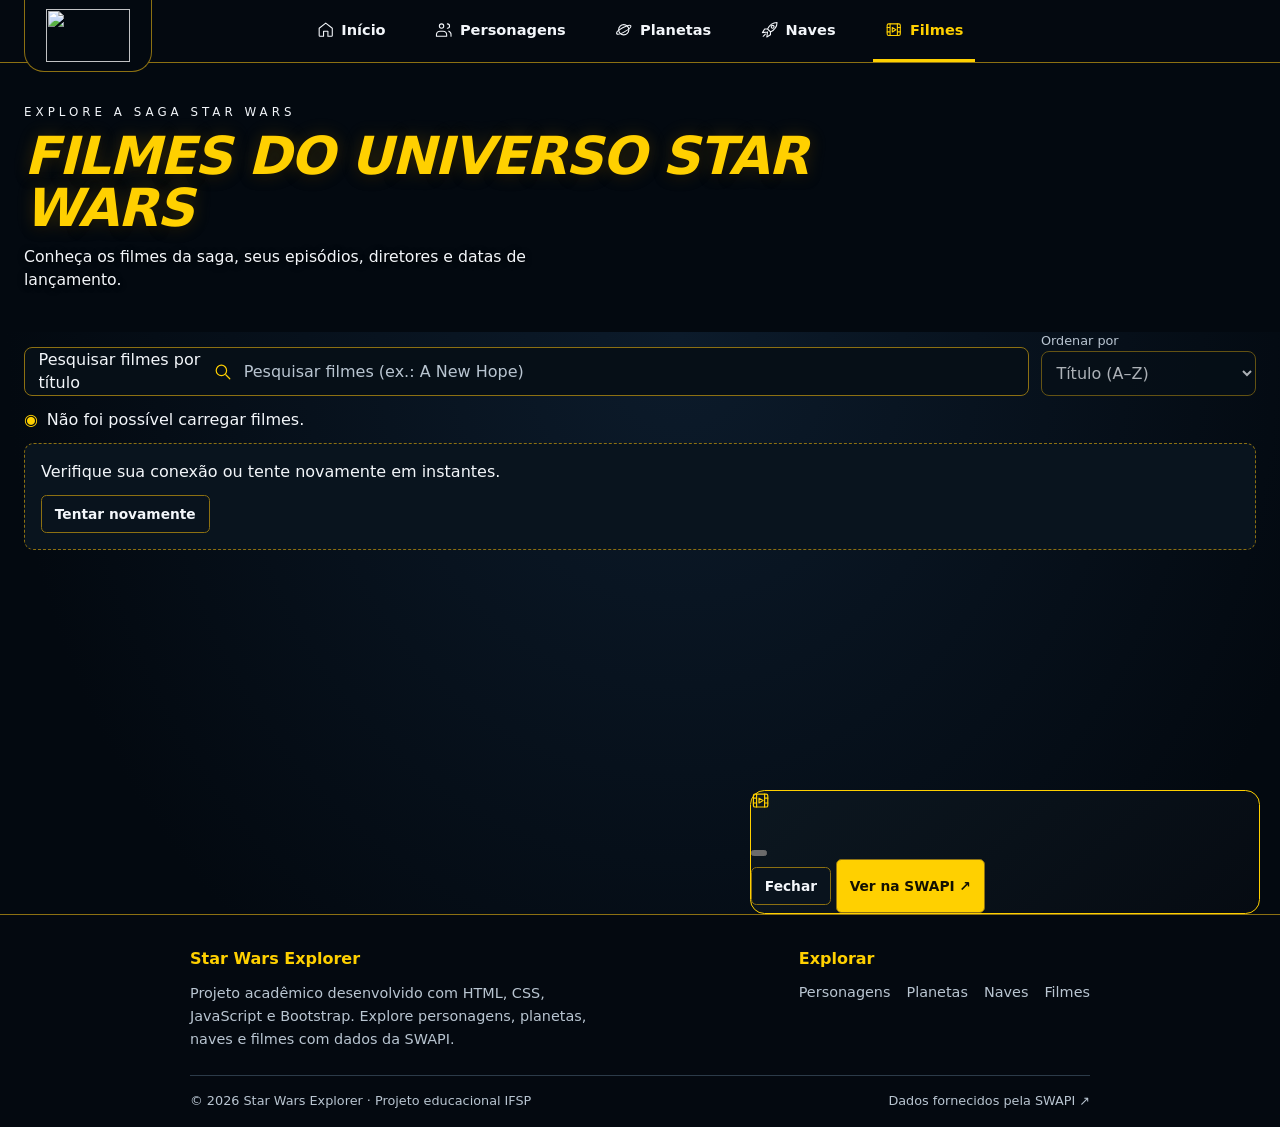
==== pages/filmes.html @ 81b65710 "adiciona suporte a personagens e filmes" ====
<!DOCTYPE html>
<html lang="pt-BR">

<head>
    <meta charset="UTF-8">
    <meta name="viewport" content="width=device-width, initial-scale=1">

    <meta
        name="description"
        content="Conheça os filmes de Star Wars, seus episódios, diretores e datas de lançamento."
    >

    <title>Filmes do universo Star Wars | Star Wars Explorer</title>

    <!-- Estilos da página -->
    <link rel="stylesheet" href="../css/bootstrap.min.css">
    <link rel="stylesheet" href="../css/global.css">
    <link rel="stylesheet" href="../css/recursos.css">

    <!-- Scripts -->
    <script defer src="../js/bootstrap.bundle.min.js"></script>
    <script type="module" src="../js/main.js"></script>
</head>

<body class="catalog-page" data-recurso="films">

    <!-- Link de acessibilidade -->
    <a class="catalog-skip" href="#conteudo">
        Pular para o conteúdo
    </a>

    <!-- Cabeçalho e navegação -->
    <header class="catalog-header">
        <div class="catalog-wrap">

            <a
                class="catalog-brand"
                href="../index.html"
                aria-label="Star Wars Explorer — Início"
            >
                <img
                    src="../assets/imagens/marca.webp"
                    width="84"
                    height="53"
                    alt=""
                >
            </a>

            <nav aria-label="Menu principal">

                <!-- Início -->
                <a href="../index.html">
                    <svg
                        viewBox="0 0 24 24"
                        fill="none"
                        stroke="currentColor"
                        stroke-width="1.5"
                        stroke-linecap="round"
                        stroke-linejoin="round"
                        aria-hidden="true"
                    >
                        <path d="m3 10 9-7 9 7v10a1 1 0 0 1-1 1h-5v-7H9v7H4a1 1 0 0 1-1-1z"/>
                    </svg>
                    <span>Início</span>
                </a>

                <!-- Personagens -->
                <a href="personagens.html">
                    <svg
                        viewBox="0 0 24 24"
                        fill="none"
                        stroke="currentColor"
                        stroke-width="1.5"
                        stroke-linecap="round"
                        stroke-linejoin="round"
                        aria-hidden="true"
                    >
                        <circle cx="9" cy="7" r="3"/>
                        <path d="M2 21v-2a5 5 0 0 1 5-5h4a5 5 0 0 1 5 5v2zM17 4a3 3 0 0 1 0 6m2 4a5 5 0 0 1 3 5v2"/>
                    </svg>
                    <span>Personagens</span>
                </a>

                <!-- Planetas -->
                <a href="planetas.html">
                    <svg
                        viewBox="0 0 24 24"
                        fill="none"
                        stroke="currentColor"
                        stroke-width="1.5"
                        stroke-linecap="round"
                        stroke-linejoin="round"
                        aria-hidden="true"
                    >
                        <circle cx="12" cy="12" r="7"/>
                        <ellipse
                            cx="12"
                            cy="12"
                            rx="11"
                            ry="3"
                            transform="rotate(-29 12 12)"
                        />
                    </svg>
                    <span>Planetas</span>
                </a>

                <!-- Naves -->
                <a href="naves.html">
                    <svg
                        viewBox="0 0 24 24"
                        fill="none"
                        stroke="currentColor"
                        stroke-width="1.5"
                        stroke-linecap="round"
                        stroke-linejoin="round"
                        aria-hidden="true"
                    >
                        <path d="m13 15-4-4c3-6 7-9 13-9 0 6-3 10-9 13Zm-4-4H5l-3 5 7-1m4 0v4l-5 3 1-7m-3 3-3 3"/>
                        <circle cx="16" cy="8" r="2"/>
                    </svg>
                    <span>Naves</span>
                </a>

                <!-- Filmes -->
                <a href="filmes.html" aria-current="page">
                    <svg
                        viewBox="0 0 24 24"
                        fill="none"
                        stroke="currentColor"
                        stroke-width="1.5"
                        stroke-linecap="round"
                        stroke-linejoin="round"
                        aria-hidden="true"
                    >
                        <rect x="3" y="4" width="18" height="16" rx="2"/>
                        <path d="M7 4v16M17 4v16M3 9h4M3 15h4M17 9h4M17 15h4"/>
                        <path d="m10 9 5 3-5 3z"/>
                    </svg>
                    <span>Filmes</span>
                </a>

            </nav>
        </div>
    </header>

    <!-- Conteúdo principal -->
    <main id="conteudo">

        <!-- Apresentação da página -->
        <section class="catalog-hero" aria-labelledby="titulo">
            <div class="catalog-wrap">

                <p class="eyebrow">
                    Explore a saga Star Wars
                </p>

                <h1 id="titulo">
                    Filmes do universo Star Wars
                </h1>

                <p class="intro">
                    Conheça os filmes da saga, seus episódios,
                    diretores e datas de lançamento.
                </p>

            </div>
        </section>

        <!-- Catálogo de filmes -->
        <section
            class="catalog-list catalog-wrap"
            aria-label="Catálogo de filmes"
        >

            <!-- Campo de busca e ordenação -->
            <div class="catalog-controls">

                <div class="catalog-search">

                    <label class="visually-hidden" for="busca">
                        Pesquisar filmes por título
                    </label>

                    <svg
                        viewBox="0 0 24 24"
                        aria-hidden="true"
                        fill="none"
                        stroke="currentColor"
                        stroke-width="1.5"
                        stroke-linecap="round"
                        stroke-linejoin="round"
                    >
                        <circle cx="10.5" cy="10.5" r="6.5"/>
                        <path d="m16 16 5 5"/>
                    </svg>

                    <input
                        id="busca"
                        type="search"
                        placeholder="Pesquisar filmes (ex.: A New Hope)"
                        disabled
                    >

                </div>

                <div class="catalog-filter">

                    <label for="ordem">
                        Ordenar por
                    </label>

                    <select id="ordem" disabled>
                        <option value="asc">Título (A–Z)</option>
                        <option value="desc">Título (Z–A)</option>
                    </select>

                </div>

            </div>

            <!-- Quantidade de resultados e atualização -->
            <div class="catalog-status">

                <p id="status" role="status">
                    Carregando filmes…
                </p>

                <button
                    type="button"
                    class="outline-button"
                    id="atualizar"
                    hidden
                >
                    Atualizar dados
                </button>

            </div>

            <!-- Mensagens de erro ou busca sem resultados -->
            <div class="catalog-feedback" id="feedback" hidden>

                <p id="mensagem"></p>

                <button
                    type="button"
                    class="outline-button"
                    id="acao"
                ></button>

            </div>

            <!-- Cards gerados pelo JavaScript -->
            <div
                class="catalog-grid"
                id="lista"
                aria-busy="true"
            ></div>

            <!-- Navegação entre páginas -->
            <nav
                class="catalog-pages"
                id="paginacao"
                aria-label="Paginação de filmes"
                hidden
            ></nav>

        </section>

    </main>

    <!-- Modal com os detalhes do filme selecionado -->
    <div
        class="modal catalog-modal"
        id="detalhes"
        tabindex="-1"
        aria-labelledby="detalhes-titulo"
        aria-hidden="true"
    >
        <div class="modal-dialog modal-dialog-scrollable">
            <div class="modal-content">

                <!-- Cabeçalho do modal -->
                <div class="modal-header">

                    <svg
                        viewBox="0 0 24 24"
                        aria-hidden="true"
                        fill="none"
                        stroke="currentColor"
                        stroke-width="1.5"
                        stroke-linecap="round"
                        stroke-linejoin="round"
                    >
                        <rect x="3" y="4" width="18" height="16" rx="2"/>
                        <path d="M7 4v16M17 4v16M3 9h4M3 15h4M17 9h4M17 15h4"/>
                        <path d="m10 9 5 3-5 3z"/>
                    </svg>

                    <h2
                        class="modal-title"
                        id="detalhes-titulo"
                    ></h2>

                    <button
                        type="button"
                        class="btn-close btn-close-white"
                        data-bs-dismiss="modal"
                        aria-label="Fechar"
                    ></button>

                </div>

                <!-- Informações preenchidas pelo JavaScript -->
                <div
                    class="modal-body"
                    id="detalhes-corpo"
                ></div>

                <!-- Rodapé do modal -->
                <div class="modal-footer">

                    <p
                        class="w-100 m-0"
                        id="detalhes-status"
                        role="status"
                    ></p>

                    <button
                        type="button"
                        class="outline-button"
                        data-bs-dismiss="modal"
                    >
                        Fechar
                    </button>

                    <a
                        class="gold-button"
                        id="registro"
                        target="_blank"
                        rel="noopener noreferrer"
                    >
                        Ver na SWAPI ↗
                    </a>

                </div>

            </div>
        </div>
    </div>

    <!-- Rodapé compacto -->
    <footer class="catalog-footer">
        <div class="catalog-wrap">

            <div class="footer-content">

                <!-- Informações do projeto -->
                <div class="footer-about">

                    <h2>Star Wars Explorer</h2>

                    <p>
                        Projeto acadêmico desenvolvido com
                        HTML, CSS, JavaScript e Bootstrap.
                        Explore personagens, planetas, naves
                        e filmes com dados da SWAPI.
                    </p>

                </div>

                <!-- Links de navegação -->
                <nav
                    class="footer-nav"
                    aria-label="Navegação do rodapé"
                >
                    <h2>Explorar</h2>

                    <div class="footer-links">
                        <a href="personagens.html">Personagens</a>
                        <a href="planetas.html">Planetas</a>
                        <a href="naves.html">Naves</a>
                        <a href="filmes.html">Filmes</a>
                    </div>

                </nav>

            </div>

            <!-- Créditos -->
            <div class="footer-bottom">

                <span>
                    © 2026 Star Wars Explorer · Projeto educacional IFSP
                </span>

                <a
                    href="https://swapi.dev/"
                    target="_blank"
                    rel="noopener noreferrer"
                >
                    Dados fornecidos pela SWAPI ↗
                </a>

            </div>

        </div>
    </footer>

</body>
</html>
---- css/global.css ----
/*
    STAR WARS EXPLORER
    Arquivo: global.css

    Responsabilidades:
    - Definir a aparência geral das páginas.
    - Estilizar o cabeçalho e o rodapé.
    - Padronizar textos, botões e elementos compartilhados.
    - Adaptar a interface para diferentes tamanhos de tela.
*/


/* ==================================================
   FONTES
================================================== */

@font-face {
    font-family: "Exo 2";
    src: url("../assets/fontes/exo-2.woff2") format("woff2");
    font-style: italic;
    font-weight: 800;
    font-display: swap;
}


/* ==================================================
   CONFIGURAÇÕES GERAIS
================================================== */

.catalog-page {
    --space: #030910;
    --panel: #09141e;
    --gold: #ffd000;
    --edge: #8c7012;
    --ink: #f3f6fa;
    --muted: #b9c5d1;
    --line: #2c3b49;

    margin: 0;
    min-height: 100vh;

    display: flex;
    flex-direction: column;

    color: var(--ink);
    background: radial-gradient(
        ellipse at 53% 30%,
        #0c1b2b,
        var(--space) 70%
    );

    font: 400 1rem/1.45 system-ui, sans-serif;
    color-scheme: dark;
}

.catalog-page [hidden] {
    display: none !important;
}

.catalog-page :focus-visible {
    outline: 2px solid var(--gold);
    outline-offset: 4px;
}

.catalog-page a {
    color: inherit;
}

.catalog-page main {
    flex: 1;
}

.catalog-page svg {
    width: 1.2em;
    height: 1.2em;
    flex: none;
}

.catalog-wrap {
    width: min(100% - 3rem, 1280px);
    margin-inline: auto;
}


/* ==================================================
   ACESSIBILIDADE
================================================== */

/* Permite pular diretamente para o conteúdo principal. */
.catalog-skip {
    position: fixed;
    z-index: 2000;

    top: .5rem;
    left: .5rem;

    padding: .5rem 1rem;

    background: var(--space);
    transform: translateY(-200%);
}

.catalog-skip:focus {
    transform: none;
}


/* ==================================================
   CABEÇALHO E NAVEGAÇÃO
================================================== */

.catalog-header,
.catalog-footer {
    background: #040910;
}

.catalog-header {
    position: relative;
    z-index: 1;

    border-bottom: 1px solid var(--edge);
}

.catalog-header .catalog-wrap {
    min-height: 62px;

    display: grid;
    grid-template-columns: 145px 1fr 145px;
}

/* Logo do projeto */
.catalog-brand {
    width: 126px;
    min-height: 70px;

    margin-bottom: -10px;
    justify-self: start;

    display: grid;
    place-items: center;

    background: linear-gradient(
        var(--space),
        var(--space)
    ) padding-box;

    border: 1px solid var(--edge);
    border-top: 0;
    border-radius: 0 0 20px 20px;
}

.catalog-brand img,
.footer-brand img {
    display: block;
    object-fit: contain;
    mix-blend-mode: screen;
}

/* Menu de navegação */
.catalog-header nav {
    display: flex;
    justify-content: center;

    gap: clamp(.3rem, 2vw, 1.6rem);
}

.catalog-header nav a {
    display: flex;
    align-items: center;
    justify-content: center;

    gap: .5em;
    padding: .45rem .75rem;

    border-bottom: 3px solid transparent;

    text-decoration: none;
    font-size: .91rem;
    font-weight: 650;
}

/* Destaca a página atual e os links ao passar o mouse. */
.catalog-header nav a[aria-current],
.catalog-header nav a:hover {
    color: var(--gold);
    border-bottom-color: var(--gold);
}


/* ==================================================
   TIPOGRAFIA
================================================== */

.eyebrow {
    margin: 0 0 .6rem;

    text-transform: uppercase;
    letter-spacing: .34em;
    font-size: .74rem;
}

.catalog-page h1 {
    margin: 0 0 .8rem;

    color: var(--gold);

    font: italic 800
        clamp(2.25rem, 4.6vw, 4.15rem)/.98
        "Exo 2", system-ui, sans-serif;

    text-transform: uppercase;
    letter-spacing: -.025em;

    text-shadow:
        0 0 18px #e6a80038,
        0 3px 12px #010408;
}

.intro {
    max-width: 51ch;
    margin: 0;

    font-size: .98rem;
}


/* ==================================================
   BOTÕES
================================================== */

/* Propriedades compartilhadas pelos botões. */
.gold-button,
.outline-button {
    display: inline-flex;
    align-items: center;
    justify-content: center;

    gap: .5rem;

    width: fit-content;
    min-height: 38px;
    padding: .45rem .8rem;

    border: 1px solid var(--edge);
    border-radius: .34rem;

    text-decoration: none;
    font: 700 .86rem/1.2 system-ui, sans-serif;

    cursor: pointer;
}

/* Botão principal */
.catalog-page .gold-button {
    color: #131000;
    background: var(--gold);
}

.catalog-page .gold-button:hover {
    background: #ffe25a;
}

/* Botão secundário */
.catalog-page .outline-button {
    color: var(--ink);
    background: #09131d;
}

.catalog-page .outline-button:hover {
    border-color: var(--gold);
}

.outline-button:disabled {
    opacity: .45;
    cursor: default;
}




/* ==================================================
   RODAPÉ
================================================== */

.catalog-footer {
    padding: 2rem 0 1rem;

    background: #040910;
    border-top: 1px solid var(--edge);
}

/* Limita a largura do conteúdo e centraliza o rodapé. */
.catalog-footer .catalog-wrap {
    width: min(100% - 3rem, 900px);
    margin-inline: auto;
}

/* Organização das informações principais. */
.footer-content {
    display: flex;
    align-items: flex-start;
    justify-content: space-between;

    gap: 2rem;
    padding-bottom: 1.5rem;
}

/* Informações do projeto. */
.footer-about {
    max-width: 400px;
}

.footer-about h2,
.footer-nav h2 {
    margin: 0 0 .75rem;

    color: var(--gold);
    font-size: 1rem;
    font-weight: 800;
}

.footer-about p {
    margin: 0;

    color: var(--muted);
    font-size: .9rem;
    line-height: 1.6;
}

/* Links de navegação. */
.footer-nav {
    display: flex;
    flex-direction: column;
    align-items: flex-start;

    min-width: 190px;
}

.footer-links {
    display: flex;
    flex-wrap: wrap;

    gap: .5rem 1rem;
}

.catalog-footer .footer-links a {
    color: var(--muted);

    font-size: .9rem;
    text-decoration: none;
}

.catalog-footer .footer-links a:hover {
    color: var(--gold);
}

/* Créditos e fonte dos dados. */
.footer-bottom {
    display: flex;
    align-items: center;
    justify-content: space-between;
    flex-wrap: wrap;

    gap: .75rem;
    padding-top: 1rem;

    border-top: 1px solid var(--line);

    color: var(--muted);
    font-size: .8rem;
}

.catalog-footer .footer-bottom a {
    color: var(--muted);
    text-decoration: none;
}

.catalog-footer .footer-bottom a:hover {
    color: var(--gold);
}



/* ==================================================
   RESPONSIVIDADE
================================================== */

/* Tablets e telas menores */
@media (max-width: 880px) {
    .catalog-header .catalog-wrap {
        grid-template-columns: auto 1fr;
    }
}


/* Celulares */
@media (max-width: 575px) {

    .catalog-wrap {
        width: calc(100% - 1.5rem);
    }

    /* Cabeçalho */
    .catalog-header .catalog-wrap {
        width: 100%;
        min-height: 57px;
    }

    .catalog-brand {
        width: 68px;
        min-height: 56px;

        margin-bottom: -4px;
        border-radius: 0 0 12px 0;
    }

    .catalog-brand img {
        width: 53px;
        height: 36px;
    }

    /* Navegação */
    .catalog-header nav {
        gap: 0;
        justify-content: space-around;
        min-width: 0;
    }

    .catalog-header nav a {
        flex-direction: column;

        gap: .15rem;
        padding: .3rem .18rem;

        font-size: .67rem;
    }

    .catalog-header nav a svg {
        width: 16px;
        height: 16px;
    }


    /* Rodapé em celulares */
    .catalog-footer .catalog-wrap {
        width: calc(100% - 1.5rem);
    }

    .footer-content {
        flex-direction: column;
        gap: 1.5rem;
    }

    .footer-nav {
        min-width: 0;
    }

    .footer-bottom {
        flex-direction: column;
        align-items: flex-start;
    }

}
---- css/recursos.css ----
/*
    STAR WARS EXPLORER
    Arquivo: recursos.css

    Responsabilidades:
    - Estilizar as páginas de Planetas e Naves.
    - Organizar os campos de busca e ordenação.
    - Definir a aparência dos cards e da paginação.
    - Estilizar os modais de detalhes.
    - Adaptar os catálogos para diferentes telas.
*/


/* ==================================================
   APRESENTAÇÃO DA PÁGINA
================================================== */

.catalog-hero {
    position: relative;
    isolation: isolate;

    display: grid;
    align-content: center;

    min-height: 205px;
    padding-block: 2rem;

    background:
        linear-gradient(0deg, var(--space), transparent),
        url('../assets/imagens/orbita.webp') center bottom / 100% auto no-repeat,
        #030910;
}

/* Imagem decorativa do banner. */
.catalog-hero::before {
    content: "";

    position: absolute;
    inset: 0 0 0 auto;
    z-index: -1;

    width: min(71%, 1050px);

    background:
        url('../assets/imagens/banner-espacial.webp')
        right top / cover no-repeat;

    mask-image:
        linear-gradient(90deg, transparent, #000 25%),
        linear-gradient(0deg, transparent, #000 32%);

    mask-composite: intersect;
}

.catalog-hero h1 {
    max-width: 24ch;
    font-size: clamp(2.1rem, 4.1vw, 3.65rem);
}

.catalog-hero .intro {
    text-shadow: 0 1px 6px #000;
}


/* ==================================================
   CATÁLOGO E CONTROLES
================================================== */

.catalog-list {
    padding-bottom: 2.5rem;
}

.catalog-controls {
    display: flex;
    align-items: end;
    flex-wrap: wrap;

    gap: .75rem;
}

/* Campo de pesquisa */
.catalog-search {
    display: flex;
    align-items: center;

    gap: .6rem;
    flex: 1 1 260px;

    min-width: 0;
    padding-inline: .85rem;
}

/* Aparência compartilhada pela busca e pela ordenação. */
.catalog-search,
.catalog-filter select {
    min-height: 45px;

    color: var(--ink);
    background: #060f17;

    border: 1px solid var(--edge);
    border-radius: .5rem;
}

.catalog-search svg {
    color: var(--gold);
}

.catalog-search input {
    width: 100%;
    min-width: 0;
    min-height: 44px;

    color: inherit;
    background: transparent;

    border: 0;
    font: inherit;
}

.catalog-search input:focus-visible {
    outline-offset: 0;
}

.catalog-search input::placeholder {
    color: var(--muted);
}

/* Seletor de ordenação */
.catalog-filter {
    display: grid;
    flex: 0 1 215px;

    min-width: 0;
}

.catalog-filter label {
    color: var(--muted);
    font-size: .8rem;
}

.catalog-filter select {
    width: 100%;
    min-width: 0;

    padding: .45rem .65rem;

    font: inherit;
}


/* ==================================================
   STATUS E MENSAGENS
================================================== */

.catalog-status {
    display: flex;
    align-items: center;
    justify-content: space-between;

    gap: .75rem;
    margin-block: .75rem;
}

.catalog-status p,
.catalog-feedback p {
    margin: 0;
}

.catalog-status p::before {
    content: '◉';

    color: var(--gold);
    margin-right: .55rem;
}

/* Mensagens de erro e buscas sem resultados. */
.catalog-feedback {
    padding: 1rem;

    background: var(--panel);

    border: 1px dashed var(--edge);
    border-radius: .6rem;
}

.catalog-feedback button {
    margin-top: .75rem;
}


/* ==================================================
   CARDS DO CATÁLOGO
================================================== */

.catalog-grid {
    display: grid;
    grid-template-columns: repeat(3, minmax(0, 1fr));

    gap: .85rem;
}

.catalog-card {
    position: relative;
    isolation: isolate;
    overflow: hidden;

    display: grid;

    background: var(--panel);

    border: 1px solid var(--edge);
    border-radius: .7rem;
}

.catalog-card h2 {
    margin: 0;

    font-size: 1.14rem;
    font-weight: 750;

    overflow-wrap: anywhere;
}

.card-copy {
    display: grid;

    gap: .55rem;
    padding: 1rem;

    min-width: 0;
}

.card-image {
    display: block;

    width: 100%;
    height: 100%;

    object-fit: cover;
}

/* Destaque visual ao interagir com os cards. */
.catalog-card:hover {
    border-color: var(--gold);
}

.catalog-card:focus-within {
    outline: 2px solid var(--gold);
    outline-offset: 2px;
}


/* ==================================================
   CARDS DE PLANETAS
================================================== */

[data-recurso="planets"] .catalog-card {
    min-height: 175px;
}

/* A imagem aparece ao fundo do card. */
[data-recurso="planets"] .card-image {
    position: absolute;
    inset: 0 0 0 auto;
    z-index: -1;

    width: 64%;

    mask-image: linear-gradient(
        90deg,
        transparent,
        #000 52%
    );
}

[data-recurso="planets"] .card-copy {
    padding-right: 25%;

    background: linear-gradient(
        90deg,
        #071019 25%,
        #071019aa 52%,
        transparent
    );
}

[data-recurso="planets"] .catalog-card h2::before {
    content: '◉';

    color: var(--gold);
    margin-right: .45em;
}


/* ==================================================
   CARDS DE NAVES
================================================== */

[data-recurso="starships"] .catalog-card {
    grid-template-rows: auto 1fr;
    border-radius: .3rem .9rem;
}

[data-recurso="starships"] .card-image {
    aspect-ratio: 3.15;
    border-bottom: 1px solid var(--line);
}

[data-recurso="starships"] .catalog-card h2 {
    font-style: italic;
}


/* ==================================================
   CARDS DE PERSONAGENS E FILMES
================================================== */

[data-recurso="people"] .catalog-card,
[data-recurso="films"] .catalog-card {
    grid-template-rows: 160px 1fr;
}

[data-recurso="people"] .card-image,
[data-recurso="films"] .card-image {
    width: 100%;
    height: 160px;

    object-fit: contain;

    background: #09141e;
    border-bottom: 1px solid var(--line);
}

[data-recurso="people"] .card-copy,
[data-recurso="films"] .card-copy {
    align-content: start;
}

[data-recurso="people"] .catalog-card h2,
[data-recurso="films"] .catalog-card h2 {
    color: var(--ink);
}

/* Ajustes para telas pequenas */
@media (max-width: 575px) {

    [data-recurso="people"] .catalog-card,
    [data-recurso="films"] .catalog-card {
        grid-template: auto / minmax(0, 32%) minmax(0, 1fr);
    }

    [data-recurso="people"] .card-image,
    [data-recurso="films"] .card-image {
        height: 100%;
        min-height: 125px;

        border-bottom: 0;
        border-right: 1px solid var(--line);
    }

}


/* ==================================================
   INFORMAÇÕES DOS CARDS
================================================== */

.card-data {
    margin: 0;
    font-size: .81rem;
}

.card-data div {
    display: flex;
    align-items: baseline;

    gap: .45rem;
}

.card-data dt {
    flex: none;
}

.card-data dt::before {
    content: '✦';

    color: var(--gold);
    margin-right: .35em;
}

.card-data dd {
    margin: 0;

    color: var(--muted);
    overflow-wrap: anywhere;
}


/* ==================================================
   PAGINAÇÃO
================================================== */

.catalog-pages {
    display: flex;
    justify-content: center;
    flex-wrap: wrap;

    gap: .4rem;
    margin-top: 1rem;
}

.catalog-pages button {
    min-width: 38px;
}

/* Destaca a página selecionada. */
.catalog-page .catalog-pages [aria-current] {
    color: #131000;
    background: var(--gold);
}

.catalog-ellipsis {
    align-self: center;

    padding-inline: .25rem;
    color: var(--muted);
}


/* ==================================================
   MODAL DE DETALHES
================================================== */

.catalog-modal .modal-dialog {
    max-width: min(650px, calc(100% - 2rem));

    margin-left: auto;
    margin-right: max(1rem, calc((100% - 1240px) / 2));
}

.catalog-modal .modal-content {
    color: var(--ink);

    background: linear-gradient(
        140deg,
        #0c1720,
        #060b12
    );

    border: 1px solid var(--gold);
    border-radius: .9rem;
}

.catalog-modal .modal-header,
.catalog-modal .modal-footer {
    border-color: var(--line);
}

.catalog-modal h2 {
    font-weight: 800;
    font-size: 1.45rem;

    overflow-wrap: anywhere;
}

.catalog-modal .modal-header svg {
    color: var(--gold);
    margin-right: .65rem;
}

[data-recurso="starships"] .catalog-modal h2 {
    font-style: italic;
}


/* ==================================================
   CONTEÚDO DO MODAL
================================================== */

.catalog-modal .modal-body {
    display: grid;
    grid-template-columns: repeat(2, minmax(0, 1fr));
    align-items: start;

    gap: .8rem;
}

.detail-image {
    width: 100%;
    height: 175px;

    object-fit: cover;
    border-radius: .45rem;
}

/* Painéis que apresentam as informações detalhadas. */
.detail-panel {
    padding: .75rem;

    background: #09121b;

    border: 1px solid var(--line);
    border-radius: .45rem;
}

.detail-panel h3 {
    padding-left: .5rem;

    font-size: 1rem;
    border-left: 3px solid var(--gold);
}

.detail-panel dl {
    margin: 0;
}

.detail-panel dl div {
    display: flex;
    justify-content: space-between;

    gap: .55rem;
    padding: .35rem 0;

    border-top: 1px solid var(--line);
    font-size: .86rem;
}

.detail-panel dd {
    margin: 0;

    color: var(--muted);
    text-align: right;

    overflow-wrap: anywhere;
}

/* Elementos adicionais ocupam toda a largura do modal. */
.catalog-modal .modal-body > :nth-child(n+3) {
    grid-column: 1 / -1;
}

/* Organização específica dos detalhes de planetas. */
[data-recurso="planets"] .detail-image {
    grid-column: 1 / -1;
}

[data-recurso="planets"] .catalog-modal .modal-body > :nth-child(n+3) {
    grid-column: auto;
}

/* Oculta mensagens de status vazias. */
#detalhes-status:empty {
    display: none;
}


/* ==================================================
   RESPONSIVIDADE
================================================== */

/* Ajustes do modal em telas grandes. */
@media (min-width: 992px) {

    .catalog-modal .modal-dialog {
        margin-top: 200px;
        max-width: min(510px, 42vw);
    }

    .catalog-modal .modal-dialog-scrollable {
        height: calc(100% - 218px);
    }
}


/* Tablets */
@media (max-width: 850px) {

    .catalog-grid {
        grid-template-columns: repeat(2, minmax(0, 1fr));
    }
}


/* Celulares */
@media (max-width: 575px) {

    /* Apresentação */
    .catalog-hero {
        min-height: 182px;
        padding-block: 1.3rem;
    }

    .catalog-hero::before {
        width: 88%;
        opacity: .72;
        background-position: 72% center;
    }

    .catalog-hero h1 {
        max-width: 17ch;
        font-size: clamp(1.7rem, 7vw, 2.15rem);
    }

    .catalog-hero .intro {
        max-width: 36ch;
        font-size: .84rem;
    }

    /* Catálogo e controles */
    .catalog-grid {
        grid-template-columns: minmax(0, 1fr);
        gap: .45rem;
    }

    .catalog-filter {
        flex: 1 1 130px;
    }

    .catalog-search input {
        font-size: .88rem;
    }

    #atualizar {
        flex: none;

        padding-inline: .6rem;
        font-size: .74rem;
    }

    /* Cards de planetas e naves */
    [data-recurso="planets"] .catalog-card,
    [data-recurso="starships"] .catalog-card {
        grid-template: auto / minmax(0, 32%) minmax(0, 1fr);
        min-height: 0;
    }

    [data-recurso="starships"] .catalog-card {
        grid-template-rows: auto;
    }

    [data-recurso="planets"] .card-image {
        position: static;

        width: 100%;
        mask-image: none;
    }

    [data-recurso="starships"] .card-image {
        aspect-ratio: auto;
        border: 0;
    }

    [data-recurso] .card-copy {
        padding: .55rem .65rem;
        gap: .3rem;

        background: transparent;
    }

    .catalog-card h2 {
        font-size: 1rem;
    }

    .card-data {
        font-size: .76rem;
    }

    .catalog-card .gold-button {
        justify-self: end;
        min-height: 44px;
    }

    /* Modal de detalhes */
    .catalog-modal .modal-dialog {
        max-width: none;

        margin: .5rem;
        align-items: flex-end;
    }

    .catalog-modal .modal-body {
        grid-template-columns: minmax(0, 1fr);
    }

    .catalog-modal .modal-body > :nth-child(n+3) {
        grid-column: auto;
    }

    .detail-image {
        height: 135px;
    }

    .catalog-modal .modal-footer {
        justify-content: flex-start;
    }
}
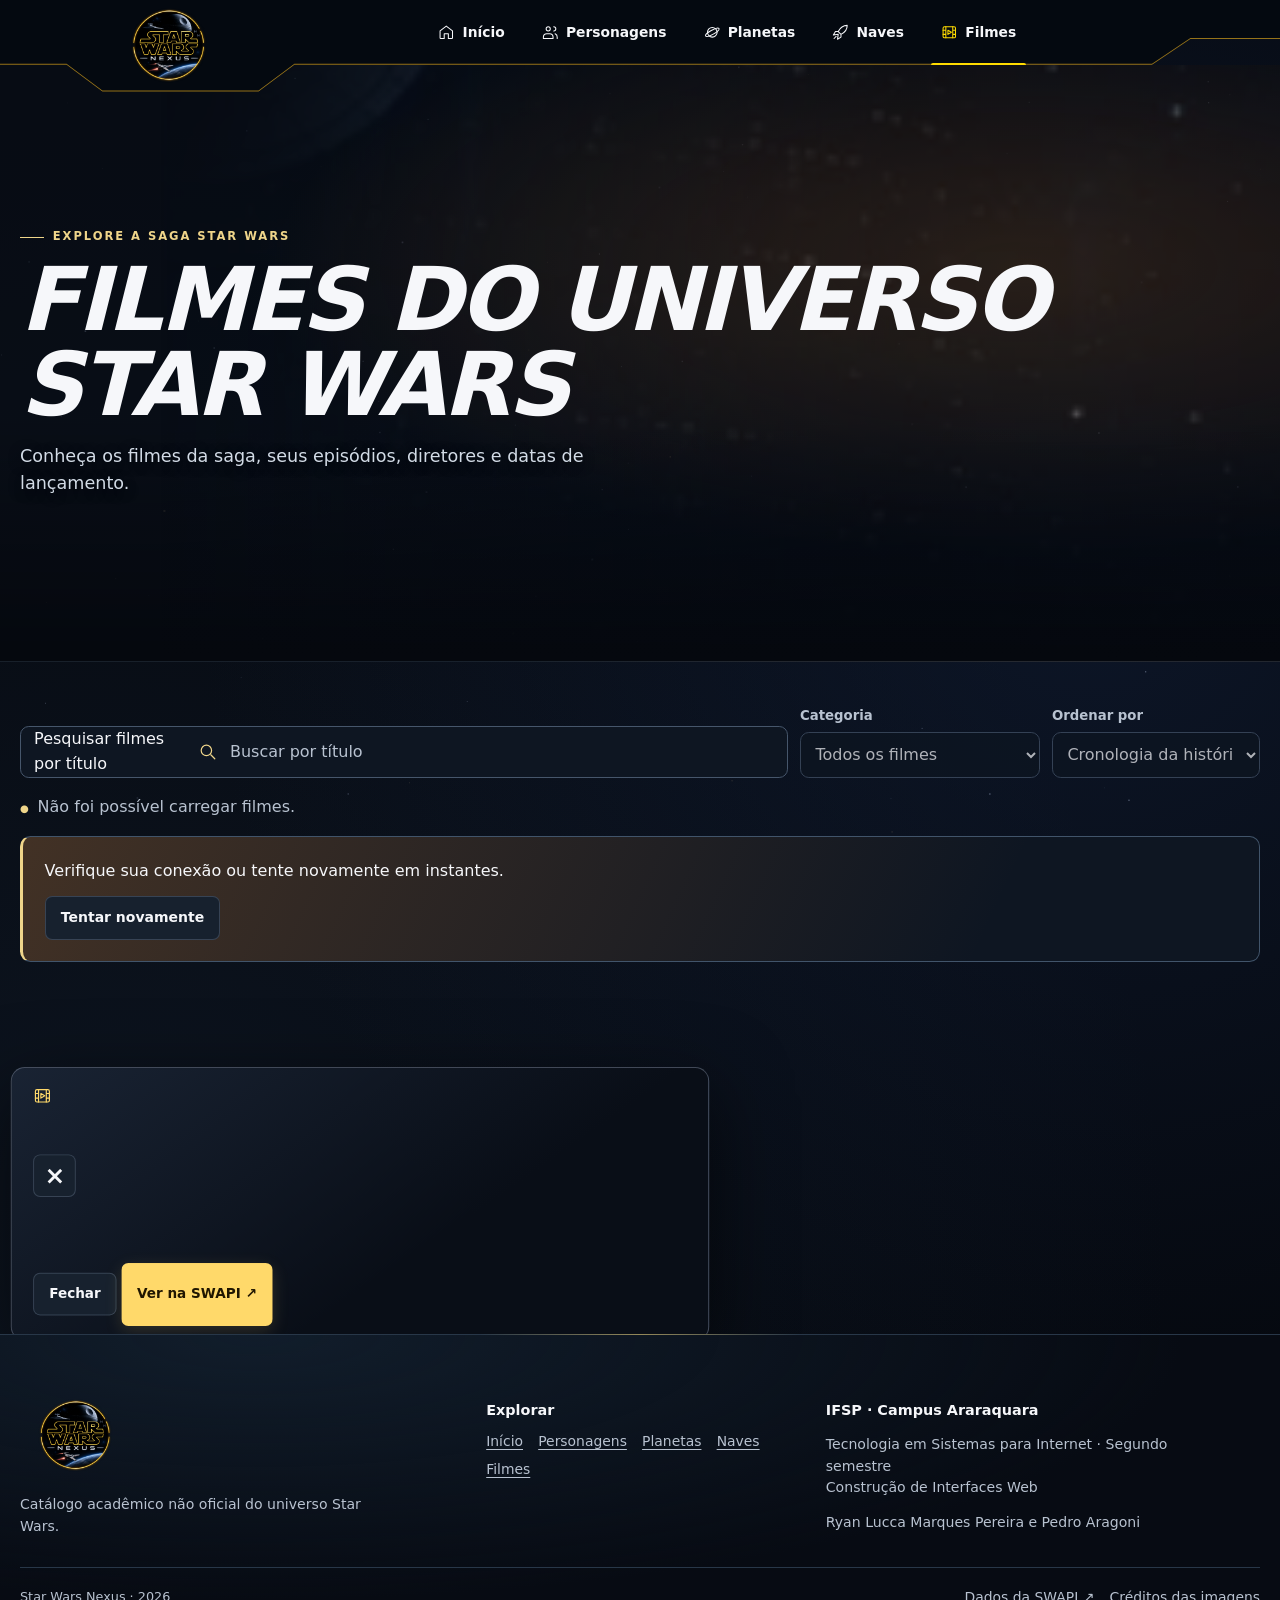
==== commit 3b449237: "Finalização da Home, melhorias visuais, responsividade, acessibilidade e expansão do catálogo de fil" ====
--- a/pages/filmes.html
+++ b/pages/filmes.html
@@ -11,9 +11,10 @@
         content="Conheça os filmes de Star Wars, seus episódios, diretores e datas de lançamento."
     >
 
-    <title>Filmes do universo Star Wars | Star Wars Explorer</title>
+    <title>Filmes do universo Star Wars | Star Wars Nexus</title>
 
     <!-- Estilos da página -->
+    <link rel="icon" href="../assets/imagens/banners/logo.png" type="image/png">
     <link rel="stylesheet" href="../css/bootstrap.min.css">
     <link rel="stylesheet" href="../css/global.css">
     <link rel="stylesheet" href="../css/recursos.css">
@@ -21,6 +22,9 @@
     <!-- Scripts -->
     <script defer src="../js/bootstrap.bundle.min.js"></script>
     <script type="module" src="../js/main.js"></script>
+    <link rel="stylesheet" href="../css/modal-cinema.css">
+    <link rel="stylesheet" href="../css/experiencia.css">
+    <script type="module" src="../js/experiencia.js"></script>
 </head>
 
 <body class="catalog-page" data-recurso="films">
@@ -33,119 +37,59 @@
     <!-- Cabeçalho e navegação -->
     <header class="catalog-header">
         <div class="catalog-wrap">
-
-            <a
-                class="catalog-brand"
-                href="../index.html"
-                aria-label="Star Wars Explorer — Início"
-            >
-                <img
-                    src="../assets/imagens/marca.webp"
-                    width="84"
-                    height="53"
-                    alt=""
-                >
+            <a class="catalog-brand" href="../index.html" aria-label="Star Wars Nexus, início">
+                <img src="../assets/imagens/banners/logo.png" width="1536" height="1024" alt="Star Wars Nexus">
             </a>
-
-            <nav aria-label="Menu principal">
-
-                <!-- Início -->
+            <button class="outline-button catalog-toggle" type="button" data-bs-toggle="collapse"
+                    data-bs-target="#menu-principal" aria-controls="menu-principal" aria-expanded="false">
+                <span aria-hidden="true">☰</span> Menu
+            </button>
+            <nav id="menu-principal" class="collapse" aria-label="Menu principal">
                 <a href="../index.html">
-                    <svg
-                        viewBox="0 0 24 24"
-                        fill="none"
-                        stroke="currentColor"
-                        stroke-width="1.5"
-                        stroke-linecap="round"
-                        stroke-linejoin="round"
-                        aria-hidden="true"
-                    >
+                    <svg viewBox="0 0 24 24" fill="none" stroke="currentColor" stroke-width="1.5"
+                         stroke-linecap="round" stroke-linejoin="round" aria-hidden="true" focusable="false">
                         <path d="m3 10 9-7 9 7v10a1 1 0 0 1-1 1h-5v-7H9v7H4a1 1 0 0 1-1-1z"/>
                     </svg>
                     <span>Início</span>
                 </a>
-
-                <!-- Personagens -->
                 <a href="personagens.html">
-                    <svg
-                        viewBox="0 0 24 24"
-                        fill="none"
-                        stroke="currentColor"
-                        stroke-width="1.5"
-                        stroke-linecap="round"
-                        stroke-linejoin="round"
-                        aria-hidden="true"
-                    >
+                    <svg viewBox="0 0 24 24" fill="none" stroke="currentColor" stroke-width="1.5"
+                         stroke-linecap="round" stroke-linejoin="round" aria-hidden="true" focusable="false">
                         <circle cx="9" cy="7" r="3"/>
                         <path d="M2 21v-2a5 5 0 0 1 5-5h4a5 5 0 0 1 5 5v2zM17 4a3 3 0 0 1 0 6m2 4a5 5 0 0 1 3 5v2"/>
                     </svg>
                     <span>Personagens</span>
                 </a>
-
-                <!-- Planetas -->
                 <a href="planetas.html">
-                    <svg
-                        viewBox="0 0 24 24"
-                        fill="none"
-                        stroke="currentColor"
-                        stroke-width="1.5"
-                        stroke-linecap="round"
-                        stroke-linejoin="round"
-                        aria-hidden="true"
-                    >
+                    <svg viewBox="0 0 24 24" fill="none" stroke="currentColor" stroke-width="1.5"
+                         stroke-linecap="round" stroke-linejoin="round" aria-hidden="true" focusable="false">
                         <circle cx="12" cy="12" r="7"/>
-                        <ellipse
-                            cx="12"
-                            cy="12"
-                            rx="11"
-                            ry="3"
-                            transform="rotate(-29 12 12)"
-                        />
+                        <ellipse cx="12" cy="12" rx="11" ry="3" transform="rotate(-29 12 12)"/>
                     </svg>
                     <span>Planetas</span>
                 </a>
-
-                <!-- Naves -->
                 <a href="naves.html">
-                    <svg
-                        viewBox="0 0 24 24"
-                        fill="none"
-                        stroke="currentColor"
-                        stroke-width="1.5"
-                        stroke-linecap="round"
-                        stroke-linejoin="round"
-                        aria-hidden="true"
-                    >
+                    <svg viewBox="0 0 24 24" fill="none" stroke="currentColor" stroke-width="1.5"
+                         stroke-linecap="round" stroke-linejoin="round" aria-hidden="true" focusable="false">
                         <path d="m13 15-4-4c3-6 7-9 13-9 0 6-3 10-9 13Zm-4-4H5l-3 5 7-1m4 0v4l-5 3 1-7m-3 3-3 3"/>
-                        <circle cx="16" cy="8" r="2"/>
                     </svg>
                     <span>Naves</span>
                 </a>
-
-                <!-- Filmes -->
                 <a href="filmes.html" aria-current="page">
-                    <svg
-                        viewBox="0 0 24 24"
-                        fill="none"
-                        stroke="currentColor"
-                        stroke-width="1.5"
-                        stroke-linecap="round"
-                        stroke-linejoin="round"
-                        aria-hidden="true"
-                    >
+                    <svg viewBox="0 0 24 24" fill="none" stroke="currentColor" stroke-width="1.5"
+                         stroke-linecap="round" stroke-linejoin="round" aria-hidden="true" focusable="false">
                         <rect x="3" y="4" width="18" height="16" rx="2"/>
                         <path d="M7 4v16M17 4v16M3 9h4M3 15h4M17 9h4M17 15h4"/>
                         <path d="m10 9 5 3-5 3z"/>
                     </svg>
                     <span>Filmes</span>
                 </a>
-
             </nav>
         </div>
     </header>
 
     <!-- Conteúdo principal -->
-    <main id="conteudo">
+    <main id="conteudo" tabindex="-1">
 
         <!-- Apresentação da página -->
         <section class="catalog-hero" aria-labelledby="titulo">
@@ -198,23 +142,31 @@
                     <input
                         id="busca"
                         type="search"
-                        placeholder="Pesquisar filmes (ex.: A New Hope)"
+                        placeholder="Buscar por título"
                         disabled
                     >
 
+                    <button class="outline-button catalog-search-clear" id="limpar-busca" type="button"
+                            aria-label="Limpar pesquisa" hidden>×</button>
                 </div>
 
                 <div class="catalog-filter">
-
-                    <label for="ordem">
-                        Ordenar por
-                    </label>
-
+                    <label for="categoria-filme">Categoria</label>
+                    <select id="categoria-filme" disabled>
+                        <option value="">Todos os filmes</option>
+                        <option value="prequel">Trilogia Prequel</option>
+                        <option value="original">Trilogia Original</option>
+                        <option value="sequel">Trilogia Sequel</option>
+                        <option value="historias">Histórias Star Wars</option>
+                    </select>
+                </div>
+                <div class="catalog-filter">
+                    <label for="ordem">Ordenar por</label>
                     <select id="ordem" disabled>
+                        <option value="historia">Cronologia da história</option>
+                        <option value="lancamento">Lançamento</option>
                         <option value="asc">Título (A–Z)</option>
-                        <option value="desc">Título (Z–A)</option>
                     </select>
-
                 </div>
 
             </div>
@@ -237,6 +189,10 @@
 
             </div>
 
+            <p id="nota-cache" class="catalog-cache-note" role="status" hidden>
+                A SWAPI está indisponível. Exibindo os dados salvos neste navegador.
+            </p>
+
             <!-- Mensagens de erro ou busca sem resultados -->
             <div class="catalog-feedback" id="feedback" hidden>
 
@@ -271,13 +227,13 @@
 
     <!-- Modal com os detalhes do filme selecionado -->
     <div
-        class="modal catalog-modal"
+        class="modal fade catalog-modal"
         id="detalhes"
         tabindex="-1"
         aria-labelledby="detalhes-titulo"
         aria-hidden="true"
     >
-        <div class="modal-dialog modal-dialog-scrollable">
+        <div class="modal-dialog modal-dialog-centered modal-dialog-scrollable modal-fullscreen-sm-down">
             <div class="modal-content">
 
                 <!-- Cabeçalho do modal -->
@@ -304,10 +260,10 @@
 
                     <button
                         type="button"
-                        class="btn-close btn-close-white"
+                        class="outline-button modal-close"
                         data-bs-dismiss="modal"
                         aria-label="Fechar"
-                    ></button>
+                    ><span aria-hidden="true">×</span></button>
 
                 </div>
 
@@ -352,58 +308,36 @@
     <!-- Rodapé compacto -->
     <footer class="catalog-footer">
         <div class="catalog-wrap">
-
             <div class="footer-content">
-
-                <!-- Informações do projeto -->
                 <div class="footer-about">
-
-                    <h2>Star Wars Explorer</h2>
-
-                    <p>
-                        Projeto acadêmico desenvolvido com
-                        HTML, CSS, JavaScript e Bootstrap.
-                        Explore personagens, planetas, naves
-                        e filmes com dados da SWAPI.
-                    </p>
-
-                </div>
-
-                <!-- Links de navegação -->
-                <nav
-                    class="footer-nav"
-                    aria-label="Navegação do rodapé"
-                >
+                    <a class="footer-brand" href="../index.html" aria-label="Star Wars Nexus, início">
+                        <img src="../assets/imagens/banners/logo.png" width="1536" height="1024" alt="Star Wars Nexus">
+                    </a>
+                    <p>Catálogo acadêmico não oficial do universo Star Wars.</p>
+                </div>
+                <nav class="footer-nav" aria-label="Navegação do rodapé">
                     <h2>Explorar</h2>
-
                     <div class="footer-links">
+                        <a href="../index.html">Início</a>
                         <a href="personagens.html">Personagens</a>
                         <a href="planetas.html">Planetas</a>
                         <a href="naves.html">Naves</a>
                         <a href="filmes.html">Filmes</a>
                     </div>
-
                 </nav>
-
-            </div>
-
-            <!-- Créditos -->
+                <div class="footer-academic">
+                    <h2>IFSP · Campus Araraquara</h2>
+                    <p>Tecnologia em Sistemas para Internet · Segundo semestre<br>Construção de Interfaces Web</p>
+                    <p>Ryan Lucca Marques Pereira e Pedro Aragoni</p>
+                </div>
+            </div>
             <div class="footer-bottom">
-
-                <span>
-                    © 2026 Star Wars Explorer · Projeto educacional IFSP
-                </span>
-
-                <a
-                    href="https://swapi.dev/"
-                    target="_blank"
-                    rel="noopener noreferrer"
-                >
-                    Dados fornecidos pela SWAPI ↗
-                </a>
-
-            </div>
-
+                <span>Star Wars Nexus · 2026</span>
+                <div class="footer-links">
+                    <a href="https://swapi.dev/" target="_blank" rel="noopener noreferrer">Dados da SWAPI ↗</a>
+                    <a href="../CREDITOS-IMAGENS.md">Créditos das imagens</a>
+                </div>
+            </div>
         </div>
     </footer>
 
--- a/css/global.css
+++ b/css/global.css
@@ -1,20 +1,3 @@
-
-/*
-    STAR WARS EXPLORER
-    Arquivo: global.css
-
-    Responsabilidades:
-    - Definir a aparência geral das páginas.
-    - Estilizar o cabeçalho e o rodapé.
-    - Padronizar textos, botões e elementos compartilhados.
-    - Adaptar a interface para diferentes tamanhos de tela.
-*/
-
-
-/* ==================================================
-   FONTES
-================================================== */
-
 @font-face {
     font-family: "Exo 2";
     src: url("../assets/fontes/exo-2.woff2") format("woff2");
@@ -23,442 +6,314 @@
     font-display: swap;
 }
 
-
-/* ==================================================
-   CONFIGURAÇÕES GERAIS
-================================================== */
-
 .catalog-page {
-    --space: #030910;
-    --panel: #09141e;
-    --gold: #ffd000;
-    --edge: #8c7012;
-    --ink: #f3f6fa;
-    --muted: #b9c5d1;
-    --line: #2c3b49;
-
-    margin: 0;
+    --space: #05080e;
+    --panel: #0e1622;
+    --panel-raised: #152131;
+    --gold: #ffd96a;
+    --edge: #515553;
+    --ink: #f6f7fa;
+    --muted: #b8c2d0;
+    --line: #283748;
+    --focus: #ffe489;
+    --heading: "Exo 2", system-ui, sans-serif;
+    --radius: .85rem;
+    --section-space: clamp(3rem, 7vw, 6.25rem);
+    --shadow: 0 20px 48px #01040a65;
+
     min-height: 100vh;
-
     display: flex;
     flex-direction: column;
-
+    margin: 0;
     color: var(--ink);
-    background: radial-gradient(
-        ellipse at 53% 30%,
-        #0c1b2b,
-        var(--space) 70%
-    );
-
-    font: 400 1rem/1.45 system-ui, sans-serif;
+    background: var(--space);
+    font: 400 1rem/1.55 system-ui, sans-serif;
     color-scheme: dark;
 }
 
-.catalog-page [hidden] {
-    display: none !important;
-}
-
-.catalog-page :focus-visible {
-    outline: 2px solid var(--gold);
-    outline-offset: 4px;
-}
-
-.catalog-page a {
-    color: inherit;
-}
-
-.catalog-page main {
-    flex: 1;
-}
-
-.catalog-page svg {
-    width: 1.2em;
-    height: 1.2em;
-    flex: none;
-}
-
-.catalog-wrap {
-    width: min(100% - 3rem, 1280px);
-    margin-inline: auto;
-}
-
-
-/* ==================================================
-   ACESSIBILIDADE
-================================================== */
-
-/* Permite pular diretamente para o conteúdo principal. */
+.catalog-page [hidden] { display: none !important; }
+.catalog-page :focus-visible { outline: 2px solid var(--focus); outline-offset: 4px; }
+.catalog-page a { color: inherit; }
+.catalog-page main { flex: 1; }
+.catalog-page svg { inline-size: 1.2em; block-size: 1.2em; flex: none; }
+.catalog-wrap { width: min(calc(100% - 2.25rem), 1240px); margin-inline: auto; }
+
 .catalog-skip {
     position: fixed;
+    top: .75rem;
+    left: .75rem;
     z-index: 2000;
-
-    top: .5rem;
-    left: .5rem;
-
-    padding: .5rem 1rem;
-
+    padding: .65rem 1rem;
+    border: 1px solid var(--gold);
     background: var(--space);
     transform: translateY(-200%);
 }
 
-.catalog-skip:focus {
-    transform: none;
-}
-
-
-/* ==================================================
-   CABEÇALHO E NAVEGAÇÃO
-================================================== */
-
-.catalog-header,
-.catalog-footer {
-    background: #040910;
-}
+.catalog-skip:focus { transform: none; }
 
 .catalog-header {
     position: relative;
-    z-index: 1;
-
-    border-bottom: 1px solid var(--edge);
+    z-index: 100;
+    isolation: isolate;
+    --nav-panel: #040910;
+    --nav-line: #967319;
+    --nav-accent: #ffdb00;
 }
 
 .catalog-header .catalog-wrap {
-    min-height: 62px;
-
+    min-height: 4.35rem;
     display: grid;
-    grid-template-columns: 145px 1fr 145px;
-}
-
-/* Logo do projeto */
-.catalog-brand {
-    width: 126px;
-    min-height: 70px;
-
-    margin-bottom: -10px;
-    justify-self: start;
-
+    grid-template-columns: auto 1fr;
+    align-items: center;
+    gap: .75rem 2rem;
+}
+
+.catalog-brand, .footer-brand {
+    display: inline-flex;
+    align-items: center;
+    gap: .65rem;
+    width: fit-content;
+    text-decoration: none;
+    flex: none;
+}
+
+.catalog-brand img, .footer-brand img {
+    display: block;
+    block-size: auto;
+}
+
+.catalog-brand img { inline-size: 5rem; }
+.footer-brand img { inline-size: 7rem; max-inline-size: 100%; }
+
+.catalog-header nav {
+    align-items: stretch;
+    gap: clamp(.2rem, 1.4vw, 1.35rem);
+}
+
+.catalog-header nav a {
+    position: relative;
+    display: inline-flex;
+    align-items: center;
+    gap: .55em;
+    min-height: 44px;
+    padding: .35rem clamp(.3rem, .75vw, .75rem);
+    color: var(--ink);
+    font-size: clamp(.81rem, 1.08vw, .94rem);
+    font-weight: 600;
+    text-decoration: none;
+    white-space: nowrap;
+}
+
+.catalog-header nav a::after {
+    position: absolute;
+    inset: auto 0 0;
+    block-size: 2px;
+    background: var(--nav-accent);
+    border-radius: 2px 2px 0 0;
+    content: "";
+    transform: scaleX(0);
+    transform-origin: left;
+    transition: transform .2s ease;
+}
+
+.catalog-header nav a:is(:hover, [aria-current]) svg { color: var(--nav-accent); }
+.catalog-header nav a:is(:hover, [aria-current])::after { transform: scaleX(1); }
+.catalog-header nav a:focus-visible { outline-offset: -3px; }
+.catalog-header .catalog-toggle { display: none; }
+
+.eyebrow {
+    display: flex;
+    align-items: center;
+    gap: .55rem;
+    margin: 0 0 .75rem;
+    color: var(--gold);
+    font-size: .72rem;
+    font-weight: 740;
+    letter-spacing: .17em;
+    text-transform: uppercase;
+}
+
+.eyebrow::before {
+    content: "";
+    inline-size: 1.5rem;
+    block-size: 1px;
+    background: currentColor;
+}
+
+.catalog-page h1 {
+    color: var(--ink);
+    margin: 0 0 1rem;
+    font: italic 800 clamp(2.5rem, 6vw, 5rem)/.96 var(--heading);
+    text-transform: uppercase;
+    letter-spacing: -.035em;
+    text-wrap: balance;
+}
+
+.intro { max-width: 52ch; margin: 0; color: var(--muted); font-size: clamp(.95rem, 1.4vw, 1.1rem); }
+
+.gold-button, .outline-button {
+    display: inline-flex;
+    align-items: center;
+    justify-content: center;
+    gap: .55rem;
+    width: fit-content;
+    min-height: 44px;
+    max-width: 100%;
+    padding: .59rem .95rem;
+    border: 1px solid transparent;
+    border-radius: .45rem;
+    text-decoration: none;
+    font: 690 .875rem/1.25 system-ui, sans-serif;
+    cursor: pointer;
+    transition: color .18s ease, background-color .18s ease, border-color .18s ease, transform .18s ease;
+}
+
+.catalog-page .gold-button { color: #201600; background: var(--gold); box-shadow: 0 5px 18px #ffd96a26; }
+.catalog-page .gold-button:hover { background: #fff0a3; }
+.catalog-page .outline-button { color: var(--ink); background: #17212e; border-color: #64758b69; }
+.catalog-page .outline-button:hover { color: var(--gold); border-color: var(--gold); }
+:is(.gold-button, .outline-button):active:not(:disabled) { transform: translateY(1px); }
+:is(.gold-button, .outline-button):disabled { opacity: .55; cursor: default; }
+
+.catalog-footer {
+    position: relative;
+    padding: clamp(2.6rem, 5vw, 4.2rem) 0 1.2rem;
+    border-top: 1px solid var(--line);
+    background: radial-gradient(ellipse at 20% 0%, #111d2b, transparent 64%), #070b13;
+}
+
+.catalog-footer::before {
+    position: absolute;
+    inset: -1px auto auto 50%;
+    width: min(20rem, 80%);
+    height: 1px;
+    background: linear-gradient(90deg, transparent, #ffd96a80, transparent);
+    transform: translateX(-50%);
+    content: "";
+}
+
+.footer-content {
     display: grid;
-    place-items: center;
-
-    background: linear-gradient(
-        var(--space),
-        var(--space)
-    ) padding-box;
-
-    border: 1px solid var(--edge);
-    border-top: 0;
-    border-radius: 0 0 20px 20px;
-}
-
-.catalog-brand img,
-.footer-brand img {
-    display: block;
-    object-fit: contain;
-    mix-blend-mode: screen;
-}
-
-/* Menu de navegação */
-.catalog-header nav {
-    display: flex;
-    justify-content: center;
-
-    gap: clamp(.3rem, 2vw, 1.6rem);
-}
-
-.catalog-header nav a {
-    display: flex;
-    align-items: center;
-    justify-content: center;
-
-    gap: .5em;
-    padding: .45rem .75rem;
-
-    border-bottom: 3px solid transparent;
-
-    text-decoration: none;
-    font-size: .91rem;
-    font-weight: 650;
-}
-
-/* Destaca a página atual e os links ao passar o mouse. */
-.catalog-header nav a[aria-current],
-.catalog-header nav a:hover {
-    color: var(--gold);
-    border-bottom-color: var(--gold);
-}
-
-
-/* ==================================================
-   TIPOGRAFIA
-================================================== */
-
-.eyebrow {
-    margin: 0 0 .6rem;
-
-    text-transform: uppercase;
-    letter-spacing: .34em;
-    font-size: .74rem;
-}
-
-.catalog-page h1 {
-    margin: 0 0 .8rem;
-
-    color: var(--gold);
-
-    font: italic 800
-        clamp(2.25rem, 4.6vw, 4.15rem)/.98
-        "Exo 2", system-ui, sans-serif;
-
-    text-transform: uppercase;
-    letter-spacing: -.025em;
-
-    text-shadow:
-        0 0 18px #e6a80038,
-        0 3px 12px #010408;
-}
-
-.intro {
-    max-width: 51ch;
-    margin: 0;
-
-    font-size: .98rem;
-}
-
-
-/* ==================================================
-   BOTÕES
-================================================== */
-
-/* Propriedades compartilhadas pelos botões. */
-.gold-button,
-.outline-button {
-    display: inline-flex;
-    align-items: center;
-    justify-content: center;
-
-    gap: .5rem;
-
-    width: fit-content;
-    min-height: 38px;
-    padding: .45rem .8rem;
-
-    border: 1px solid var(--edge);
-    border-radius: .34rem;
-
-    text-decoration: none;
-    font: 700 .86rem/1.2 system-ui, sans-serif;
-
-    cursor: pointer;
-}
-
-/* Botão principal */
-.catalog-page .gold-button {
-    color: #131000;
-    background: var(--gold);
-}
-
-.catalog-page .gold-button:hover {
-    background: #ffe25a;
-}
-
-/* Botão secundário */
-.catalog-page .outline-button {
+    grid-template-columns: minmax(0, 1.2fr) minmax(0, .85fr) minmax(0, 1.2fr);
+    gap: 2rem;
+    padding-bottom: 1.85rem;
+}
+
+.footer-about p, .footer-academic p {
+    color: var(--muted);
+    margin: .8rem 0 0;
+    max-width: 42ch;
+    font-size: .88rem;
+}
+
+.footer-nav h2, .footer-academic h2 {
     color: var(--ink);
-    background: #09131d;
-}
-
-.catalog-page .outline-button:hover {
-    border-color: var(--gold);
-}
-
-.outline-button:disabled {
-    opacity: .45;
-    cursor: default;
-}
-
-
-
-
-/* ==================================================
-   RODAPÉ
-================================================== */
-
-.catalog-footer {
-    padding: 2rem 0 1rem;
-
-    background: #040910;
-    border-top: 1px solid var(--edge);
-}
-
-/* Limita a largura do conteúdo e centraliza o rodapé. */
-.catalog-footer .catalog-wrap {
-    width: min(100% - 3rem, 900px);
-    margin-inline: auto;
-}
-
-/* Organização das informações principais. */
-.footer-content {
-    display: flex;
-    align-items: flex-start;
-    justify-content: space-between;
-
-    gap: 2rem;
-    padding-bottom: 1.5rem;
-}
-
-/* Informações do projeto. */
-.footer-about {
-    max-width: 400px;
-}
-
-.footer-about h2,
-.footer-nav h2 {
-    margin: 0 0 .75rem;
-
-    color: var(--gold);
-    font-size: 1rem;
-    font-weight: 800;
-}
-
-.footer-about p {
-    margin: 0;
-
+    font-size: .9rem;
+    margin: 0 0 .65rem;
+}
+
+.footer-links { display: flex; flex-wrap: wrap; gap: .35rem .95rem; }
+
+.catalog-footer a:not(.footer-brand) {
+    text-decoration-thickness: 1px;
+    text-underline-offset: .2em;
     color: var(--muted);
-    font-size: .9rem;
-    line-height: 1.6;
-}
-
-/* Links de navegação. */
-.footer-nav {
-    display: flex;
-    flex-direction: column;
-    align-items: flex-start;
-
-    min-width: 190px;
-}
-
-.footer-links {
-    display: flex;
-    flex-wrap: wrap;
-
-    gap: .5rem 1rem;
-}
-
-.catalog-footer .footer-links a {
-    color: var(--muted);
-
-    font-size: .9rem;
-    text-decoration: none;
-}
-
-.catalog-footer .footer-links a:hover {
-    color: var(--gold);
-}
-
-/* Créditos e fonte dos dados. */
+    transition: color .18s ease;
+}
+
+.catalog-footer a:not(.footer-brand):hover { color: var(--gold); }
+.footer-links a { font-size: .87rem; }
 .footer-bottom {
     display: flex;
-    align-items: center;
     justify-content: space-between;
+    align-items: flex-start;
     flex-wrap: wrap;
-
-    gap: .75rem;
-    padding-top: 1rem;
-
+    gap: .6rem 1.2rem;
+    padding-top: 1.15rem;
     border-top: 1px solid var(--line);
-
     color: var(--muted);
     font-size: .8rem;
 }
 
-.catalog-footer .footer-bottom a {
-    color: var(--muted);
-    text-decoration: none;
-}
-
-.catalog-footer .footer-bottom a:hover {
-    color: var(--gold);
-}
-
-
-
-/* ==================================================
-   RESPONSIVIDADE
-================================================== */
-
-/* Tablets e telas menores */
-@media (max-width: 880px) {
-    .catalog-header .catalog-wrap {
-        grid-template-columns: auto 1fr;
+section[id], main[id] { scroll-margin-top: 1rem; }
+
+@media (min-width: 768px) {
+    .catalog-header {
+        --bar-height: clamp(2.75rem, 5.05vw, 4.5rem);
+        --badge-depth: clamp(.95rem, 2.1vw, 1.875rem);
+        --badge-cut: 2.8%;
+        --right-step: calc(var(--bar-height) - clamp(.95rem, 2vw, 1.8rem));
+        --nav-frame: polygon(
+            0 0, 100% 0, 100% var(--right-step), 93% var(--right-step),
+            90% var(--bar-height), 23% var(--bar-height),
+            calc(23% - var(--badge-cut)) 100%, calc(5.2% + var(--badge-cut)) 100%,
+            5.2% var(--bar-height), 0 var(--bar-height)
+        );
     }
-}
-
-
-/* Celulares */
-@media (max-width: 575px) {
-
-    .catalog-wrap {
-        width: calc(100% - 1.5rem);
+
+    /* As duas camadas do mesmo recorte formam a borda dourada. */
+    .catalog-header::before,
+    .catalog-header::after {
+        content: "";
+        position: absolute;
+        z-index: -1;
+        inset: 0 0 auto;
+        block-size: calc(var(--bar-height) + var(--badge-depth));
+        clip-path: var(--nav-frame);
+        pointer-events: none;
     }
 
-    /* Cabeçalho */
+    .catalog-header::before { background: var(--nav-line); }
+    .catalog-header::after { background: var(--nav-panel); transform: translateY(-1px); }
+
     .catalog-header .catalog-wrap {
         width: 100%;
-        min-height: 57px;
+        min-height: 0;
+        grid-template-columns: 26.5% 1fr;
+        grid-template-rows: var(--bar-height);
+        column-gap: 7%;
     }
 
     .catalog-brand {
-        width: 68px;
-        min-height: 56px;
-
-        margin-bottom: -4px;
-        border-radius: 0 0 12px 0;
+        justify-self: center;
+        align-self: start;
+        min-height: calc(var(--bar-height) + var(--badge-depth));
     }
 
-    .catalog-brand img {
-        width: 53px;
-        height: 36px;
-    }
-
-    /* Navegação */
-    .catalog-header nav {
-        gap: 0;
-        justify-content: space-around;
-        min-width: 0;
-    }
-
-    .catalog-header nav a {
-        flex-direction: column;
-
-        gap: .15rem;
-        padding: .3rem .18rem;
-
-        font-size: .67rem;
-    }
-
-    .catalog-header nav a svg {
-        width: 16px;
-        height: 16px;
-    }
-
-
-    /* Rodapé em celulares */
-    .catalog-footer .catalog-wrap {
-        width: calc(100% - 1.5rem);
-    }
-
-    .footer-content {
-        flex-direction: column;
-        gap: 1.5rem;
-    }
-
-    .footer-nav {
-        min-width: 0;
-    }
-
-    .footer-bottom {
-        flex-direction: column;
-        align-items: flex-start;
-    }
-
-}
+    .catalog-brand img { inline-size: clamp(4.75rem, 8.95vw, 8.0625rem); }
+
+    .catalog-header #menu-principal { display: flex; }
+    .catalog-header nav { align-self: stretch; }
+}
+
+@media (768px <= width < 900px) {
+    .catalog-header .catalog-wrap { column-gap: clamp(3%, calc(51vw - 23.15rem), 7%); }
+    .catalog-header nav { gap: .45rem; }
+    .catalog-header nav a { padding-inline: .35rem; }
+}
+
+@media (max-width: 767.98px) {
+    .catalog-header { background: var(--nav-panel); border-bottom: 1px solid var(--nav-line); }
+    .catalog-header .catalog-wrap { min-height: 3.85rem; gap: 0; grid-template-columns: 1fr auto; }
+    .catalog-brand { padding-block: .3rem; }
+    .catalog-brand img { inline-size: clamp(9.5rem, 34vw, 11rem); }
+    .catalog-header .catalog-toggle { display: inline-flex; }
+    .catalog-header #menu-principal { grid-column: 1 / -1; }
+    .catalog-header #menu-principal.show { display: grid; }
+    .catalog-header nav a { min-height: 44px; width: 100%; padding-inline: .4rem; }
+    .catalog-header nav a:last-child { margin-bottom: .6rem; }
+    .catalog-header nav a::after { inset-inline-end: auto; width: 2rem; }
+    .footer-content { grid-template-columns: 1fr 1fr; gap: 1.4rem; }
+    .footer-about { grid-column: 1 / -1; }
+    .footer-brand img { inline-size: 10rem; }
+}
+
+@media (max-width: 479px) {
+    .catalog-wrap { width: calc(100% - 1.5rem); }
+    .footer-content { grid-template-columns: 1fr; }
+}
+
+@media (prefers-reduced-motion: reduce) {
+    .catalog-header nav a::after,
+    .gold-button, .outline-button { transition: none; }
+}
--- a/css/recursos.css
+++ b/css/recursos.css
@@ -1,445 +1,294 @@
-
-/*
-    STAR WARS EXPLORER
-    Arquivo: recursos.css
-
-    Responsabilidades:
-    - Estilizar as páginas de Planetas e Naves.
-    - Organizar os campos de busca e ordenação.
-    - Definir a aparência dos cards e da paginação.
-    - Estilizar os modais de detalhes.
-    - Adaptar os catálogos para diferentes telas.
-*/
-
-
-/* ==================================================
-   APRESENTAÇÃO DA PÁGINA
-================================================== */
+/* O mesmo catálogo recebe uma cor de destaque distinta por recurso. */
+[data-recurso] { --accent: #ffcc74; --accent-glow: #a54f1d56; }
+[data-recurso="planets"] { --accent: #a7d9e9; --accent-glow: #35798d55; }
+[data-recurso="starships"] { --accent: #9fbffb; --accent-glow: #3557926c; }
+[data-recurso="films"] { --accent: #efd58a; --accent-glow: #8a57296b; }
 
 .catalog-hero {
     position: relative;
     isolation: isolate;
-
+    min-height: clamp(16rem, 31vw, 25rem);
     display: grid;
-    align-content: center;
-
-    min-height: 205px;
-    padding-block: 2rem;
-
+    align-items: center;
+    overflow: hidden;
+    padding-block: clamp(3.5rem, 8vw, 6.25rem);
+    border-bottom: 1px solid #4c5d693b;
+    background: radial-gradient(ellipse at 80% 34%, var(--accent-glow), transparent 52%), #0a101b80;
+}
+
+.catalog-hero::before {
+    position: absolute;
+    inset: 0;
+    z-index: -2;
+    background: url('../assets/imagens/banners/banner-espacial.webp') right 42% / auto 160% no-repeat;
+    opacity: .72;
+    mask-image: linear-gradient(to right, transparent 12%, #000 70%);
+    content: "";
+}
+
+.catalog-hero::after {
+    position: absolute;
+    inset: auto 0 0;
+    z-index: -1;
+    height: 40%;
+    background: linear-gradient(transparent, #05080e);
+    content: "";
+}
+
+.catalog-hero .eyebrow { color: var(--accent); }
+.catalog-hero h1 { font-size: clamp(2.4rem, 7vw, 5.5rem); }
+.catalog-hero .intro { color: #d2dbe6; text-shadow: 0 3px 12px #0009; }
+
+[data-recurso="planets"] .catalog-hero::before {
+    background-image: url('../assets/imagens/banners/orbita.webp');
+    background-size: auto 100%;
+    background-position: right bottom;
+    opacity: .85;
+}
+
+[data-recurso="starships"] .catalog-hero {
     background:
-        linear-gradient(0deg, var(--space), transparent),
-        url('../assets/imagens/orbita.webp') center bottom / 100% auto no-repeat,
-        #030910;
-}
-
-/* Imagem decorativa do banner. */
-.catalog-hero::before {
+        repeating-linear-gradient(90deg, transparent 0 38px, #a0b7e410 39px 40px),
+        radial-gradient(ellipse at 72% 28%, var(--accent-glow), transparent 65%),
+        #0a101b80;
+}
+
+[data-recurso="films"] .catalog-hero::before { opacity: .36; }
+
+/* Os ornamentos ficam atrás da leitura e herdam a cor de cada catálogo. */
+.catalog-hero .catalog-wrap::after {
+    position: absolute;
+    inset: 34% clamp(2rem, 12vw, 11rem) auto auto;
+    z-index: -1;
+    inline-size: min(36vw, 26rem);
+    pointer-events: none;
     content: "";
-
-    position: absolute;
-    inset: 0 0 0 auto;
-    z-index: -1;
-
-    width: min(71%, 1050px);
-
-    background:
-        url('../assets/imagens/banner-espacial.webp')
-        right top / cover no-repeat;
-
-    mask-image:
-        linear-gradient(90deg, transparent, #000 25%),
-        linear-gradient(0deg, transparent, #000 32%);
-
-    mask-composite: intersect;
-}
-
-.catalog-hero h1 {
-    max-width: 24ch;
-    font-size: clamp(2.1rem, 4.1vw, 3.65rem);
-}
-
-.catalog-hero .intro {
-    text-shadow: 0 1px 6px #000;
-}
-
-
-/* ==================================================
-   CATÁLOGO E CONTROLES
-================================================== */
-
-.catalog-list {
-    padding-bottom: 2.5rem;
-}
-
-.catalog-controls {
-    display: flex;
-    align-items: end;
-    flex-wrap: wrap;
-
-    gap: .75rem;
-}
-
-/* Campo de pesquisa */
-.catalog-search {
-    display: flex;
-    align-items: center;
-
-    gap: .6rem;
-    flex: 1 1 260px;
-
-    min-width: 0;
-    padding-inline: .85rem;
-}
-
-/* Aparência compartilhada pela busca e pela ordenação. */
-.catalog-search,
-.catalog-filter select {
-    min-height: 45px;
-
+}
+
+[data-recurso="people"] .catalog-hero .catalog-wrap::after {
+    inset-block-start: 62%;
+    block-size: 2px;
+    background: linear-gradient(90deg, transparent, #ffe0aa 68%, #fff5d2);
+    box-shadow: 0 0 13px #ffab59a0;
+    transform: rotate(-19deg);
+    opacity: .68;
+}
+
+[data-recurso="planets"] .catalog-hero .catalog-wrap::after {
+    aspect-ratio: 2.7;
+    border: 1px solid #a7d9e95c;
+    border-radius: 50%;
+    box-shadow: 0 0 0 13px #91b9ce13, 0 0 0 25px #c4e9f20c;
+    transform: rotate(-23deg);
+}
+
+[data-recurso="starships"] .catalog-hero .catalog-wrap::after {
+    aspect-ratio: 2;
+    border: 1px solid #9fbffb47;
+    background: linear-gradient(0deg, #9fbffb26 1px, transparent 1px) 0 0 / 100% 21%;
+    clip-path: polygon(0 0, 88% 0, 100% 28%, 100% 100%, 10% 100%, 0 76%);
+}
+
+.catalog-list { padding-block: clamp(1.45rem, 4vw, 2.75rem) var(--section-space); }
+.catalog-controls { display: flex; align-items: end; flex-wrap: wrap; gap: .75rem; }
+.catalog-search { display: flex; align-items: center; gap: .65rem; flex: 1 1 260px; padding-inline: .82rem .35rem; min-width: 0; }
+.catalog-search, .catalog-filter select {
+    min-height: 46px;
     color: var(--ink);
-    background: #060f17;
-
-    border: 1px solid var(--edge);
-    border-radius: .5rem;
-}
-
-.catalog-search svg {
-    color: var(--gold);
-}
-
+    background: var(--panel);
+    border: 1px solid #46566b;
+    border-radius: .55rem;
+    transition: border-color .2s ease, box-shadow .2s ease;
+}
+
+.catalog-search:focus-within { border-color: var(--accent); box-shadow: 0 0 0 3px var(--accent-glow); }
 .catalog-search input {
     width: 100%;
     min-width: 0;
     min-height: 44px;
-
     color: inherit;
     background: transparent;
-
     border: 0;
     font: inherit;
 }
 
-.catalog-search input:focus-visible {
-    outline-offset: 0;
-}
-
-.catalog-search input::placeholder {
-    color: var(--muted);
-}
-
-/* Seletor de ordenação */
-.catalog-filter {
-    display: grid;
-    flex: 0 1 215px;
-
-    min-width: 0;
-}
-
-.catalog-filter label {
-    color: var(--muted);
-    font-size: .8rem;
-}
-
-.catalog-filter select {
-    width: 100%;
-    min-width: 0;
-
-    padding: .45rem .65rem;
-
-    font: inherit;
-}
-
-
-/* ==================================================
-   STATUS E MENSAGENS
-================================================== */
-
-.catalog-status {
-    display: flex;
-    align-items: center;
-    justify-content: space-between;
-
-    gap: .75rem;
-    margin-block: .75rem;
-}
-
-.catalog-status p,
-.catalog-feedback p {
-    margin: 0;
-}
-
-.catalog-status p::before {
-    content: '◉';
-
-    color: var(--gold);
-    margin-right: .55rem;
-}
-
-/* Mensagens de erro e buscas sem resultados. */
+.catalog-search input:focus-visible { outline-offset: -3px; }
+.catalog-search input::placeholder { color: var(--muted); }
+.catalog-search svg { color: var(--accent); }
+.catalog-search-clear { min-height: 38px; min-width: 38px; padding: .3rem .6rem; }
+.catalog-filter { display: grid; flex: 0 1 13rem; min-width: 0; gap: .3rem; }
+.catalog-filter label { color: var(--muted); font-size: .83rem; font-weight: 650; }
+.catalog-filter select { width: 100%; min-width: 0; padding: .45rem .65rem; font: inherit; }
+.catalog-status { display: flex; align-items: center; justify-content: space-between; flex-wrap: wrap; gap: .6rem 1rem; margin-block: 1.05rem; color: var(--muted); }
+.catalog-status p, .catalog-feedback p { margin: 0; }
+#status::before { content: "●"; margin-inline-end: .55rem; color: var(--accent); font-size: .63rem; }
+.catalog-cache-note { color: #ffe18f; }
 .catalog-feedback {
-    padding: 1rem;
-
-    background: var(--panel);
-
-    border: 1px dashed var(--edge);
-    border-radius: .6rem;
-}
-
-.catalog-feedback button {
-    margin-top: .75rem;
-}
-
-
-/* ==================================================
-   CARDS DO CATÁLOGO
-================================================== */
+    padding: 1.35rem;
+    border: 1px solid #41546a;
+    border-left: 3px solid var(--accent);
+    border-radius: .65rem;
+    background: linear-gradient(115deg, var(--accent-glow), transparent 78%), var(--panel);
+}
+.catalog-feedback button { margin-top: .75rem; }
 
 .catalog-grid {
     display: grid;
     grid-template-columns: repeat(3, minmax(0, 1fr));
-
-    gap: .85rem;
+    gap: clamp(.75rem, 2vw, 1.25rem);
+    align-items: stretch;
 }
 
 .catalog-card {
     position: relative;
     isolation: isolate;
     overflow: hidden;
-
+    min-width: 0;
     display: grid;
-
-    background: var(--panel);
-
-    border: 1px solid var(--edge);
-    border-radius: .7rem;
-}
-
-.catalog-card h2 {
-    margin: 0;
-
-    font-size: 1.14rem;
-    font-weight: 750;
-
-    overflow-wrap: anywhere;
-}
-
-.card-copy {
-    display: grid;
-
-    gap: .55rem;
-    padding: 1rem;
-
-    min-width: 0;
+    grid-template-rows: auto 1fr;
+    border: 1px solid var(--line);
+    border-radius: var(--radius);
+    background:
+        radial-gradient(ellipse at 75% 0%, var(--accent-glow), transparent 65%),
+        var(--panel);
+    box-shadow: var(--shadow);
+    transition: transform .25s ease, border-color .25s ease, background-color .25s ease;
+    animation: catalog-enter .38s backwards;
+}
+
+.catalog-card:nth-child(3n+2) { animation-delay: 50ms; }
+.catalog-card:nth-child(3n) { animation-delay: 100ms; }
+.catalog-card:focus-within { border-color: var(--accent); }
+
+@keyframes catalog-enter {
+    from { opacity: .4; transform: translateY(.55rem); }
+    to { opacity: 1; transform: translateY(0); }
 }
 
 .card-image {
     display: block;
-
     width: 100%;
-    height: 100%;
-
-    object-fit: cover;
-}
-
-/* Destaque visual ao interagir com os cards. */
-.catalog-card:hover {
-    border-color: var(--gold);
-}
-
-.catalog-card:focus-within {
-    outline: 2px solid var(--gold);
-    outline-offset: 2px;
-}
-
-
-/* ==================================================
-   CARDS DE PLANETAS
-================================================== */
-
-[data-recurso="planets"] .catalog-card {
-    min-height: 175px;
-}
-
-/* A imagem aparece ao fundo do card. */
-[data-recurso="planets"] .card-image {
-    position: absolute;
-    inset: 0 0 0 auto;
-    z-index: -1;
-
-    width: 64%;
-
-    mask-image: linear-gradient(
-        90deg,
-        transparent,
-        #000 52%
-    );
+    height: auto;
+    aspect-ratio: 16 / 9;
+    min-width: 0;
+    object-fit: contain;
+    background: radial-gradient(ellipse at 50% 40%, #23374d, #070d16 80%);
+    transition: transform .35s ease;
+}
+
+[data-recurso="people"] .card-image { height: clamp(188px, 19vw, 255px); }
+[data-recurso="films"] .card-image { height: clamp(216px, 20vw, 300px); }
+[data-recurso="films"] .card-image,
+[data-recurso="people"] .card-image { aspect-ratio: 2 / 3; }
+[data-recurso="starships"] .card-image { aspect-ratio: 2 / 1; }
+[data-recurso="planets"] .card-image { background-color: #090e18; }
+
+.card-copy {
+    z-index: 1;
+    display: flex;
+    flex-direction: column;
+    align-items: flex-start;
+    gap: .62rem;
+    min-width: 0;
+    padding: clamp(.9rem, 1.5vw, 1.25rem);
+    border-top: 1px solid #8aabc023;
+    background: linear-gradient(#111b28, #0e1622);
+}
+
+[data-recurso="people"] .card-copy {
+    border-top-color: #bd864d59;
+    background: linear-gradient(155deg, #261d266e, transparent 66%), #111a28;
 }
 
 [data-recurso="planets"] .card-copy {
-    padding-right: 25%;
-
-    background: linear-gradient(
-        90deg,
-        #071019 25%,
-        #071019aa 52%,
-        transparent
-    );
-}
-
-[data-recurso="planets"] .catalog-card h2::before {
-    content: '◉';
-
-    color: var(--gold);
-    margin-right: .45em;
-}
-
-
-/* ==================================================
-   CARDS DE NAVES
-================================================== */
-
-[data-recurso="starships"] .catalog-card {
-    grid-template-rows: auto 1fr;
-    border-radius: .3rem .9rem;
-}
-
-[data-recurso="starships"] .card-image {
-    aspect-ratio: 3.15;
-    border-bottom: 1px solid var(--line);
-}
-
-[data-recurso="starships"] .catalog-card h2 {
-    font-style: italic;
-}
-
-
-/* ==================================================
-   CARDS DE PERSONAGENS E FILMES
-================================================== */
-
-[data-recurso="people"] .catalog-card,
-[data-recurso="films"] .catalog-card {
-    grid-template-rows: 160px 1fr;
-}
-
-[data-recurso="people"] .card-image,
-[data-recurso="films"] .card-image {
-    width: 100%;
-    height: 160px;
-
-    object-fit: contain;
-
-    background: #09141e;
-    border-bottom: 1px solid var(--line);
-}
-
-[data-recurso="people"] .card-copy,
+    border-top-color: #7eb7ca50;
+    background: linear-gradient(142deg, #19374483, transparent 79%), #0e1925;
+}
+
+[data-recurso="starships"] .card-copy {
+    border-top-color: #8caffb55;
+    background: linear-gradient(140deg, #1d2941, #101a28);
+}
+
 [data-recurso="films"] .card-copy {
-    align-content: start;
-}
-
-[data-recurso="people"] .catalog-card h2,
-[data-recurso="films"] .catalog-card h2 {
+    background: linear-gradient(140deg, #302924ac, #121a28 75%), #111a28;
+}
+
+.card-copy h2 {
+    max-width: 100%;
+    margin: 0;
     color: var(--ink);
-}
-
-/* Ajustes para telas pequenas */
+    font-size: clamp(1.15rem, 2.2vw, 1.43rem);
+    font-weight: 760;
+    line-height: 1.17;
+    overflow-wrap: anywhere;
+}
+
+.card-copy :is(.card-subtitle, .card-original, .film-original) { color: var(--muted); font-size: .85rem; margin: 0; }
+.card-copy :is(.card-episode, .film-episode, .card-kicker, .card-tag, .film-category) {
+    color: var(--accent);
+    font-size: .73rem;
+    letter-spacing: .065em;
+    font-weight: 740;
+    text-transform: uppercase;
+    margin: 0;
+}
+
+.card-data {
+    display: grid;
+    gap: .25rem;
+    font-size: .85rem;
+    margin: 0 0 .35rem;
+    min-width: 0;
+    max-width: 100%;
+}
+
+.card-data div { display: flex; align-items: baseline; flex-wrap: wrap; gap: .1rem .55rem; min-width: 0; }
+.card-data dt { font-weight: 670; }
+.card-data dd { color: var(--muted); margin: 0; min-width: 0; overflow-wrap: anywhere; }
+
+.card-copy > .gold-button { margin-top: auto; }
+
+@media (hover: hover) and (pointer: fine) {
+    .catalog-card:hover { transform: translateY(-3px); border-color: var(--accent); }
+    .catalog-card:hover .card-image { transform: scale(1.025); }
+}
+
+.catalog-pages { display: flex; justify-content: center; flex-wrap: wrap; gap: .4rem; margin-top: 1.35rem; }
+.catalog-pages button { min-width: 44px; }
+.catalog-page .catalog-pages [aria-current] { color: #201600; border-color: var(--gold); background: var(--gold); }
+.catalog-ellipsis { align-self: center; color: var(--muted); padding-inline: .25rem; }
+
+.catalog-card.catalog-skeleton { pointer-events: none; animation: none; }
+.skeleton-image { min-height: 155px; aspect-ratio: 16 / 9; }
+.skeleton-line, .skeleton-button { display: block; border-radius: .35rem; min-height: .8rem; width: 64%; }
+.skeleton-line:nth-child(2) { width: 44%; }
+.skeleton-button { min-height: 2rem; width: 42%; margin-block: .55rem; }
+.skeleton-image, .skeleton-line, .skeleton-button {
+    background: linear-gradient(110deg, #1b2a3e 28%, #2c4156 48%, #1b2a3e 70%) 100% 0 / 200% 100%;
+    animation: catalog-skeleton 1.5s linear infinite;
+}
+@keyframes catalog-skeleton { to { background-position-x: -100%; } }
+
+@media (max-width: 920px) {
+    .catalog-grid { grid-template-columns: repeat(2, minmax(0, 1fr)); }
+}
+
 @media (max-width: 575px) {
-
-    [data-recurso="people"] .catalog-card,
-    [data-recurso="films"] .catalog-card {
-        grid-template: auto / minmax(0, 32%) minmax(0, 1fr);
-    }
-
-    [data-recurso="people"] .card-image,
-    [data-recurso="films"] .card-image {
-        height: 100%;
-        min-height: 125px;
-
-        border-bottom: 0;
-        border-right: 1px solid var(--line);
-    }
-
-}
-
-
-/* ==================================================
-   INFORMAÇÕES DOS CARDS
-================================================== */
-
-.card-data {
-    margin: 0;
-    font-size: .81rem;
-}
-
-.card-data div {
-    display: flex;
-    align-items: baseline;
-
-    gap: .45rem;
-}
-
-.card-data dt {
-    flex: none;
-}
-
-.card-data dt::before {
-    content: '✦';
-
-    color: var(--gold);
-    margin-right: .35em;
-}
-
-.card-data dd {
-    margin: 0;
-
-    color: var(--muted);
-    overflow-wrap: anywhere;
-}
-
-
-/* ==================================================
-   PAGINAÇÃO
-================================================== */
-
-.catalog-pages {
-    display: flex;
-    justify-content: center;
-    flex-wrap: wrap;
-
-    gap: .4rem;
-    margin-top: 1rem;
-}
-
-.catalog-pages button {
-    min-width: 38px;
-}
-
-/* Destaca a página selecionada. */
-.catalog-page .catalog-pages [aria-current] {
-    color: #131000;
-    background: var(--gold);
-}
-
-.catalog-ellipsis {
-    align-self: center;
-
-    padding-inline: .25rem;
-    color: var(--muted);
-}
-
-
-/* ==================================================
-   MODAL DE DETALHES
-================================================== */
-
-.catalog-modal .modal-dialog {
-    max-width: min(650px, calc(100% - 2rem));
-
-    margin-left: auto;
-    margin-right: max(1rem, calc((100% - 1240px) / 2));
-}
-
+    .catalog-hero { min-height: 13rem; padding-block: 2.6rem; }
+    .catalog-hero::before { background-size: auto 117%; opacity: .34; }
+    .catalog-hero h1 { font-size: clamp(2rem, 10vw, 3rem); }
+    .catalog-controls { display: grid; grid-template-columns: minmax(0, 1fr); }
+    .catalog-grid { grid-template-columns: minmax(0, 1fr); }
+    [data-recurso="people"] .card-image { height: 215px; }
+    [data-recurso="films"] .card-image { height: 245px; }
+}
+
+@media (prefers-reduced-motion: reduce) {
+    .catalog-card, .card-image, .catalog-search, .catalog-filter select { transition: none; }
+    .catalog-card, .skeleton-image, .skeleton-line, .skeleton-button { animation: none; }
+    .catalog-card:hover, .catalog-card:hover .card-image { transform: none; }
+}
 .catalog-modal .modal-content {
     color: var(--ink);
 
@@ -556,143 +405,103 @@
 }
 
 
-/* ==================================================
-   RESPONSIVIDADE
-================================================== */
-
-/* Ajustes do modal em telas grandes. */
-@media (min-width: 992px) {
-
-    .catalog-modal .modal-dialog {
-        margin-top: 200px;
-        max-width: min(510px, 42vw);
+.catalog-modal .modal-dialog {
+    margin: var(--bs-modal-margin) auto;
+    max-width: min(720px, calc(100% - 2rem));
+}
+
+.catalog-modal .modal-dialog-scrollable {
+    height: calc(100% - var(--bs-modal-margin) * 2);
+}
+
+.detail-crawl {
+    color: #ffe275;
+    background: #050911;
+    line-height: 1.65;
+    white-space: pre-wrap;
+    overflow-wrap: anywhere;
+}
+
+.detail-relations {
+    margin: 0;
+    padding-left: 1.15rem;
+    text-align: left;
+}
+
+.detail-relations a {
+    color: #ffe275;
+}
+
+
+@media (max-width: 575px) {
+    .catalog-modal .modal-dialog { max-width: none; height: 100%; margin: 0; }
+    .catalog-modal .modal-content { border: 0; border-radius: 0; }
+    .catalog-modal .modal-body { grid-template-columns: minmax(0, 1fr); }
+    .catalog-modal .modal-body > :nth-child(n+3) { grid-column: auto; }
+    .catalog-modal .detail-image { max-height: 300px; }
+}
+
+.card-image.is-placeholder { background: radial-gradient(ellipse at 50% 46%, var(--accent-glow), #0b1423 78%); }
+.card-media {
+    position: relative;
+    isolation: isolate;
+    overflow: hidden;
+    background: #0b1220;
+}
+
+[data-recurso="starships"] .card-media {
+    background:
+        linear-gradient(90deg, #829db617 1px, transparent 1px) 50% / 28px 28px,
+        linear-gradient(0deg, #829db617 1px, transparent 1px) 50% / 28px 28px,
+        radial-gradient(ellipse at 50% 46%, #284461, #0b1423 78%);
+}
+
+[data-recurso="starships"] .card-media img.is-placeholder {
+    opacity: .75;
+    mix-blend-mode: screen;
+}
+
+.film-poster-fallback { display: none; }
+
+.is-placeholder + .film-poster-fallback {
+    position: absolute;
+    inset: 0;
+    display: grid;
+    place-content: center;
+    color: var(--accent);
+    background:
+        repeating-linear-gradient(0deg, transparent 0 20px, #8ba1c913 20px 21px),
+        radial-gradient(ellipse at 50% 38%, #223750, #0b1321 72%);
+    font: italic 800 clamp(3.3rem, 8vw, 5.4rem)/1 var(--heading);
+    letter-spacing: -.035em;
+}
+
+.film-poster-fallback::before {
+    position: absolute;
+    top: 50%;
+    left: 50%;
+    width: min(65%, 8rem);
+    aspect-ratio: 1;
+    border: 1px solid #d8b46b4d;
+    border-radius: 50%;
+    transform: translate(-50%, -50%);
+    content: "";
+}
+
+@media (min-width: 1024px) {
+    [data-recurso="films"] .catalog-controls {
+        display: grid;
+        grid-template-columns: minmax(0, 1fr) minmax(11rem, 15rem) minmax(10.5rem, 13rem);
     }
-
-    .catalog-modal .modal-dialog-scrollable {
-        height: calc(100% - 218px);
-    }
-}
-
-
-/* Tablets */
-@media (max-width: 850px) {
-
-    .catalog-grid {
-        grid-template-columns: repeat(2, minmax(0, 1fr));
-    }
-}
-
-
-/* Celulares */
+}
+
 @media (max-width: 575px) {
-
-    /* Apresentação */
-    .catalog-hero {
-        min-height: 182px;
-        padding-block: 1.3rem;
-    }
-
-    .catalog-hero::before {
-        width: 88%;
-        opacity: .72;
-        background-position: 72% center;
-    }
-
-    .catalog-hero h1 {
-        max-width: 17ch;
-        font-size: clamp(1.7rem, 7vw, 2.15rem);
-    }
-
-    .catalog-hero .intro {
-        max-width: 36ch;
-        font-size: .84rem;
-    }
-
-    /* Catálogo e controles */
-    .catalog-grid {
-        grid-template-columns: minmax(0, 1fr);
-        gap: .45rem;
-    }
-
-    .catalog-filter {
-        flex: 1 1 130px;
-    }
-
-    .catalog-search input {
-        font-size: .88rem;
-    }
-
-    #atualizar {
-        flex: none;
-
-        padding-inline: .6rem;
-        font-size: .74rem;
-    }
-
-    /* Cards de planetas e naves */
-    [data-recurso="planets"] .catalog-card,
-    [data-recurso="starships"] .catalog-card {
-        grid-template: auto / minmax(0, 32%) minmax(0, 1fr);
-        min-height: 0;
-    }
-
-    [data-recurso="starships"] .catalog-card {
-        grid-template-rows: auto;
-    }
-
-    [data-recurso="planets"] .card-image {
-        position: static;
-
-        width: 100%;
-        mask-image: none;
-    }
-
-    [data-recurso="starships"] .card-image {
-        aspect-ratio: auto;
-        border: 0;
-    }
-
-    [data-recurso] .card-copy {
-        padding: .55rem .65rem;
-        gap: .3rem;
-
-        background: transparent;
-    }
-
-    .catalog-card h2 {
-        font-size: 1rem;
-    }
-
-    .card-data {
-        font-size: .76rem;
-    }
-
-    .catalog-card .gold-button {
-        justify-self: end;
-        min-height: 44px;
-    }
-
-    /* Modal de detalhes */
-    .catalog-modal .modal-dialog {
-        max-width: none;
-
-        margin: .5rem;
-        align-items: flex-end;
-    }
-
-    .catalog-modal .modal-body {
-        grid-template-columns: minmax(0, 1fr);
-    }
-
-    .catalog-modal .modal-body > :nth-child(n+3) {
-        grid-column: auto;
-    }
-
-    .detail-image {
-        height: 135px;
-    }
-
-    .catalog-modal .modal-footer {
-        justify-content: flex-start;
-    }
-}
+    .catalog-hero .catalog-wrap::after { opacity: .22; }
+    [data-recurso="people"] .catalog-hero .catalog-wrap::after { opacity: .27; }
+}
+
+@media (min-width: 500px) and (max-width: 575px) {
+    [data-recurso="films"] .catalog-controls { grid-template-columns: repeat(2, minmax(0, 1fr)); }
+    [data-recurso="films"] .catalog-search { grid-column: 1 / -1; }
+    [data-recurso="films"] .catalog-filter select { font-size: .9rem; }
+}
--- a/css/modal-cinema.css
+++ b/css/modal-cinema.css
@@ -0,0 +1,104 @@
+.modal-backdrop.show { opacity: .72; backdrop-filter: blur(4px); }
+
+.catalog-modal.modal.fade .modal-dialog { transform: scale(.97) translateY(.7rem); }
+.catalog-modal.modal.show .modal-dialog { transform: none; }
+.catalog-modal .modal-content {
+    background: linear-gradient(145deg, #192333, #090e17 62%);
+    border: 1px solid #7a839880;
+    box-shadow: 0 25px 80px #0009;
+}
+.catalog-modal .modal-header { align-items: center; gap: .65rem; padding: 1.2rem 1.4rem; }
+.catalog-modal .modal-title { min-width: 0; padding-block: .15rem; }
+.catalog-modal .modal-close {
+    flex: none;
+    inline-size: 2.75rem;
+    block-size: 2.75rem;
+    padding: 0;
+    margin-inline-start: auto;
+    font-size: 1.6rem;
+    line-height: 1;
+}
+.catalog-modal .modal-body {
+    align-content: start;
+    grid-auto-rows: max-content;
+    padding: 1.05rem 1.4rem;
+    scrollbar-color: #657488 #0c131d;
+}
+.catalog-modal .modal-footer { padding: .9rem 1.4rem; }
+.catalog-modal .detail-image {
+    display: block;
+    height: auto;
+    max-height: 255px;
+    object-fit: contain;
+    background: #080d16;
+}
+.catalog-modal .detail-panel { background: #0c1421; padding: 1rem; min-width: 0; }
+.catalog-modal .detail-panel h3 { color: var(--ink); margin: 0 0 .8rem; }
+.catalog-modal .detail-panel dt { min-width: 0; overflow-wrap: anywhere; }
+.catalog-modal .detail-panel dd { min-width: 0; color: #c0cad9; }
+.catalog-modal .detail-synopsis {
+    grid-column: 1 / -1;
+    background: linear-gradient(120deg, #121b2b, #0c1421 68%);
+}
+.detail-synopsis p {
+    max-width: 68ch;
+    margin: 0;
+    color: var(--ink);
+    line-height: 1.65;
+    overflow-wrap: anywhere;
+}
+.detail-synopsis .detail-source-note {
+    max-width: 68ch;
+    margin-top: .75rem;
+    color: #c0cad9;
+    font-size: .86rem;
+}
+.detail-sources {
+    display: flex;
+    flex-wrap: wrap;
+    gap: .35rem 1.25rem;
+    margin: .8rem 0 0;
+    padding: .7rem 0 0;
+    border-top: 1px solid var(--line);
+    list-style: none;
+    font-size: .86rem;
+}
+.detail-sources a {
+    color: var(--gold);
+    text-underline-offset: .18em;
+    overflow-wrap: anywhere;
+}
+.detail-crawl { grid-column: 1 / -1; }
+.detail-crawl :is(.crawl-reading,.crawl-moving) { white-space: pre-wrap; overflow-wrap: anywhere; }
+.crawl-controls { display: flex; flex-wrap: wrap; gap: .52rem; margin-bottom: 1rem; }
+.crawl-reading { line-height: 1.7; color: #f4d785; max-width: 66ch; }
+.crawl-stage {
+    overflow: hidden;
+    isolation: isolate;
+    height: clamp(15rem, 42vh, 23rem);
+    padding: 0 clamp(.7rem, 4vw, 2.2rem);
+    perspective: 23rem;
+    text-align: justify;
+    border: 1px solid #302c28;
+    border-radius: .5rem;
+    background:
+        radial-gradient(circle at 20% 30%, #e0e9f4 0 1px, transparent 1.3px) 0 0 / 77px 62px,
+        radial-gradient(circle at 30% 30%, #859ab8 0 1px, transparent 1.1px) 17px 28px / 107px 93px,
+        #04060c;
+}
+.crawl-moving {
+    margin-inline: auto;
+    max-width: 32ch;
+    color: var(--gold);
+    font: 700 clamp(.95rem, 3vw, 1.35rem)/1.65 system-ui, sans-serif;
+    transform-origin: top center;
+}
+
+@media (max-width: 575px) {
+    .catalog-modal .modal-header, .catalog-modal .modal-body, .catalog-modal .modal-footer { padding-inline: .95rem; }
+    .catalog-modal .modal-content { border: 0; }
+}
+
+@media (prefers-reduced-motion: reduce) {
+    .catalog-modal.modal.fade .modal-dialog { transition: none; transform: none; }
+}
--- a/css/experiencia.css
+++ b/css/experiencia.css
@@ -0,0 +1,134 @@
+/* Movimento e ornamentos compartilhados pelas páginas. */
+.catalog-page.nexus-espaco {
+    isolation: isolate;
+    background:
+        radial-gradient(ellipse at 85% 34%, #17284970, transparent 58%),
+        radial-gradient(ellipse at 8% 79%, #16233578, transparent 64%),
+        var(--space, #050811);
+}
+
+.nexus-estrelas {
+    position: fixed;
+    inset: 0;
+    z-index: -1;
+    width: 100%;
+    height: 100%;
+    pointer-events: none;
+    opacity: .62;
+}
+
+.nexus-progresso {
+    position: fixed;
+    inset: 0 0 auto;
+    z-index: 1040;
+    height: 2px;
+    pointer-events: none;
+    background: var(--gold, #ffd96a);
+    transform-origin: left;
+    transform: scaleX(var(--nexus-progresso, 0));
+}
+
+.catalog-page .nexus-voltar-topo {
+    position: fixed;
+    z-index: 1030;
+    right: max(1rem, env(safe-area-inset-right));
+    bottom: max(1rem, env(safe-area-inset-bottom));
+    display: grid;
+    width: 44px;
+    height: 44px;
+    min-height: 44px;
+    place-content: center;
+    border-radius: 50%;
+    border-color: rgb(226 212 168 / 45%);
+    background: #101626;
+    color: var(--gold, #ffd96a);
+    font: 600 1.2rem/1 system-ui, sans-serif;
+    box-shadow: 0 7px 20px #0007;
+}
+
+.nexus-entrada-feixes {
+    position: absolute;
+    z-index: 0;
+    inset: 0;
+    pointer-events: none;
+    background: repeating-conic-gradient(
+        from 11deg at 68% 48%,
+        transparent 0deg 9.5deg,
+        #dce7ff38 9.6deg 9.8deg,
+        transparent 10deg 22deg
+    );
+    mask-image: radial-gradient(ellipse at 68% 48%, transparent 4%, #0008 42%, #000 92%);
+    opacity: 0;
+}
+
+@media (prefers-reduced-motion: no-preference) {
+    @view-transition {
+        navigation: auto;
+    }
+
+    ::view-transition-old(root),
+    ::view-transition-new(root) {
+        animation-duration: .24s;
+    }
+
+    .catalog-page .nexus-voltar-topo:not([hidden]),
+    [data-reveal].nexus-revelado {
+        animation: nexus-revelar .48s var(--reveal-delay, 0ms) cubic-bezier(.22, .68, .34, 1) both;
+    }
+
+    [data-reveal].nexus-revelado:focus-within {
+        opacity: 1 !important;
+        translate: 0 0 !important;
+    }
+
+    .nexus-primeira-visita .home-hero {
+        overflow: clip;
+    }
+
+    .nexus-primeira-visita .nexus-entrada-feixes {
+        animation: nexus-feixes .78s ease-out both;
+    }
+
+    .nexus-primeira-visita .catalog-brand,
+    .nexus-primeira-visita .home-hero-eyebrow,
+    .nexus-primeira-visita .home-hero h1,
+    .nexus-primeira-visita .home-description,
+    .nexus-primeira-visita .home-hero-actions {
+        animation: nexus-revelar .64s var(--nexus-entrada-atraso, 0ms) ease-out both;
+    }
+
+    .nexus-primeira-visita .home-hero h1 {
+        --nexus-entrada-atraso: 80ms;
+    }
+
+    .nexus-primeira-visita .home-description {
+        --nexus-entrada-atraso: 140ms;
+    }
+
+    .nexus-primeira-visita .home-hero-actions {
+        --nexus-entrada-atraso: 200ms;
+    }
+}
+
+@keyframes nexus-revelar {
+    from {
+        opacity: .4;
+        translate: 0 13px;
+    }
+    to {
+        opacity: 1;
+        translate: 0 0;
+    }
+}
+
+@keyframes nexus-feixes {
+    0% { opacity: 0; transform: scale(.96); }
+    32% { opacity: .64; }
+    100% { opacity: 0; transform: scale(1.1); }
+}
+
+@media (prefers-reduced-motion: reduce) {
+    html:has(.catalog-page) {
+        scroll-behavior: auto;
+    }
+}
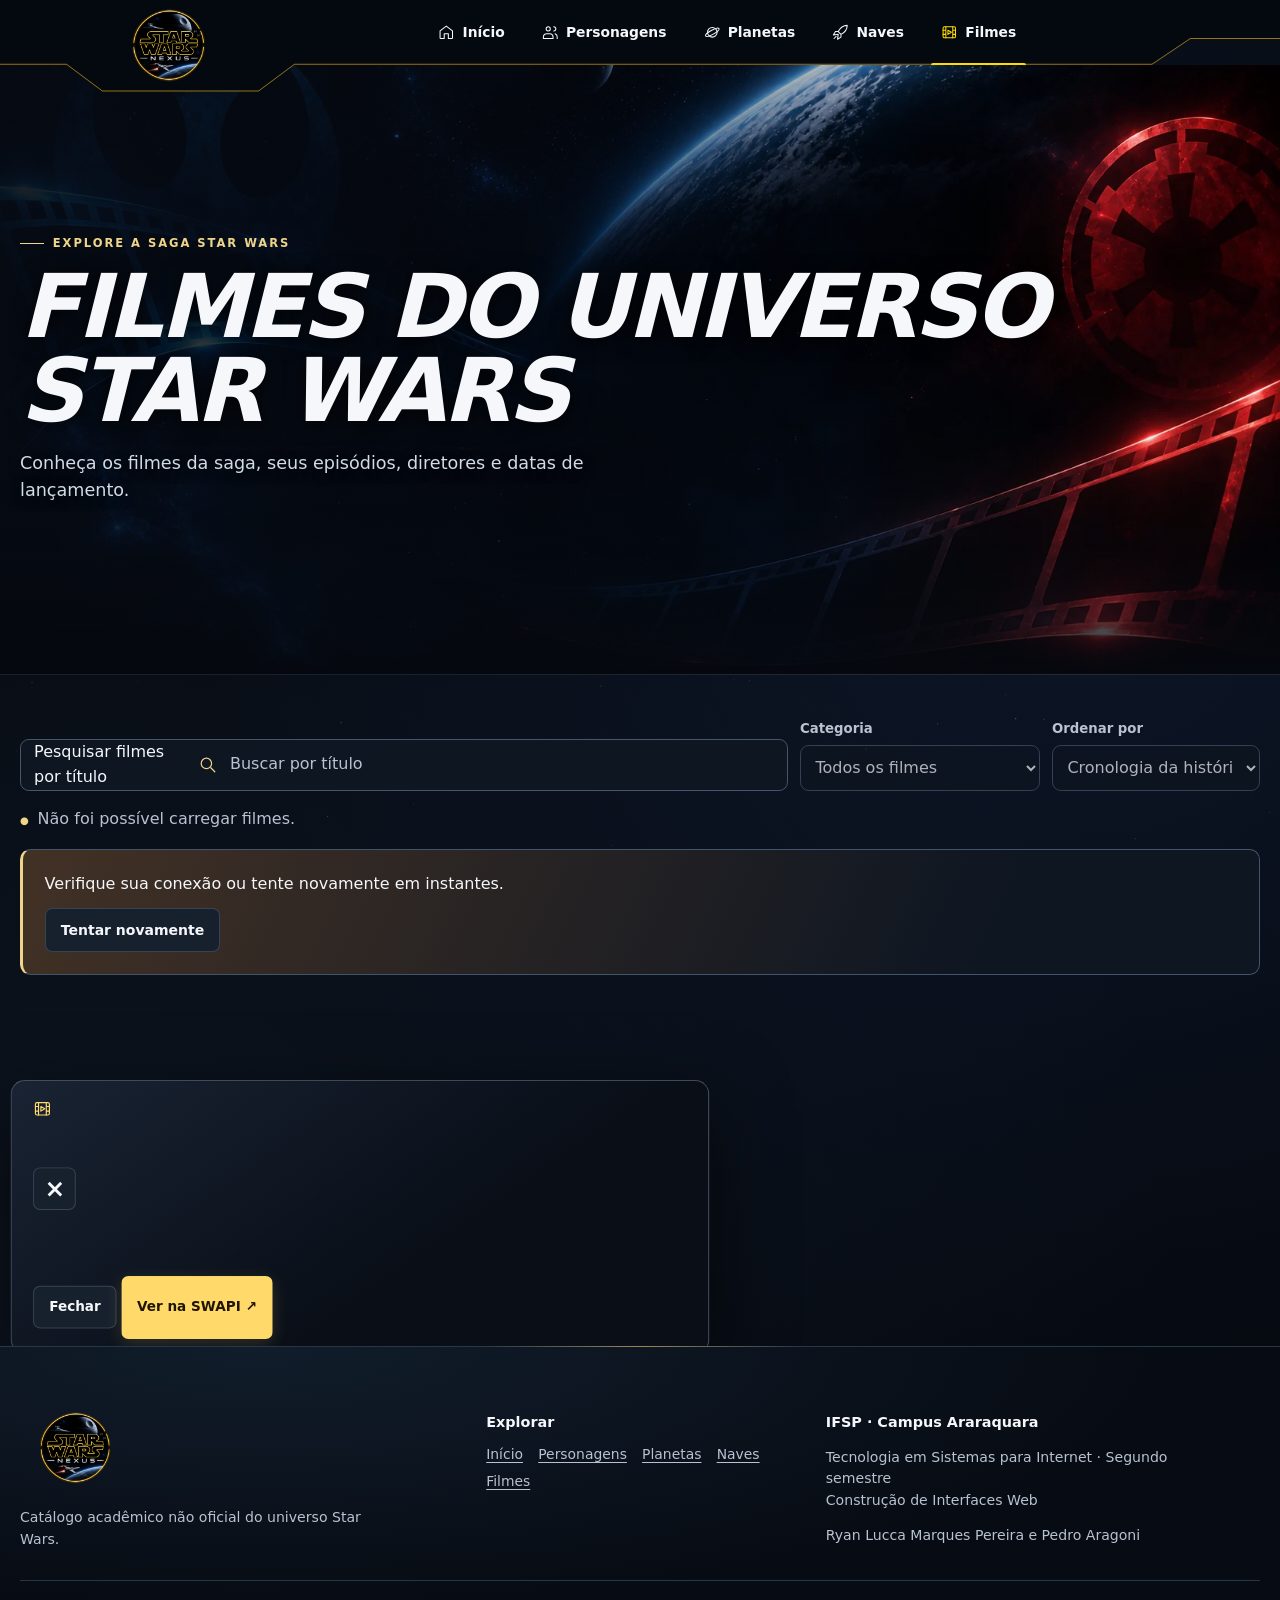
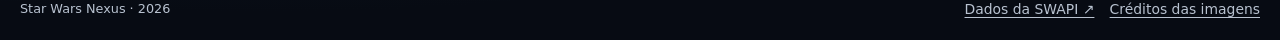
==== commit f7889f6c: "Implementação de imagens de naves e filmes, e melhora na home" ====
--- a/pages/filmes.html
+++ b/pages/filmes.html
@@ -14,7 +14,8 @@
     <title>Filmes do universo Star Wars | Star Wars Nexus</title>
 
     <!-- Estilos da página -->
-    <link rel="icon" href="../assets/imagens/banners/logo.png" type="image/png">
+    <link rel="icon" href="../assets/imagens/banners/logo2.png" type="image/png">
+    <link rel="preload" as="image" href="../assets/imagens/fundos/filmes.webp">
     <link rel="stylesheet" href="../css/bootstrap.min.css">
     <link rel="stylesheet" href="../css/global.css">
     <link rel="stylesheet" href="../css/recursos.css">
--- a/css/global.css
+++ b/css/global.css
@@ -317,3 +317,8 @@
     .catalog-header nav a::after,
     .gold-button, .outline-button { transition: none; }
 }
+
+@media (prefers-reduced-motion: no-preference) {
+    @view-transition { navigation: auto; }
+    ::view-transition-old(root), ::view-transition-new(root) { animation-duration: .22s; }
+}
--- a/css/recursos.css
+++ b/css/recursos.css
@@ -1,13 +1,37 @@
 /* O mesmo catálogo recebe uma cor de destaque distinta por recurso. */
-[data-recurso] { --accent: #ffcc74; --accent-glow: #a54f1d56; }
-[data-recurso="planets"] { --accent: #a7d9e9; --accent-glow: #35798d55; }
-[data-recurso="starships"] { --accent: #9fbffb; --accent-glow: #3557926c; }
-[data-recurso="films"] { --accent: #efd58a; --accent-glow: #8a57296b; }
+[data-recurso="people"] {
+    --accent: #ffd18a;
+    --accent-glow: #a9485b56;
+    --hero-art: url('../assets/imagens/fundos/personagens.webp');
+    --hero-focus: 72%;
+}
+
+[data-recurso="planets"] {
+    --accent: #a7d9e9;
+    --accent-glow: #35798d55;
+    --hero-art: url('../assets/imagens/fundos/planetas.webp');
+    --hero-fallback: url('../assets/imagens/banners/orbita.webp');
+    --hero-focus: 64%;
+}
+
+[data-recurso="starships"] {
+    --accent: #9fbffb;
+    --accent-glow: #3557926c;
+    --hero-art: url('../assets/imagens/fundos/naves.webp');
+    --hero-focus: 62%;
+}
+
+[data-recurso="films"] {
+    --accent: #efd58a;
+    --accent-glow: #8a57296b;
+    --hero-art: url('../assets/imagens/fundos/filmes.webp');
+    --hero-focus: 76%;
+}
 
 .catalog-hero {
     position: relative;
     isolation: isolate;
-    min-height: clamp(16rem, 31vw, 25rem);
+    min-height: clamp(18rem, 32vw, 27.5rem);
     display: grid;
     align-items: center;
     overflow: hidden;
@@ -18,42 +42,28 @@
 
 .catalog-hero::before {
     position: absolute;
-    inset: 0;
+    inset: -1.5rem 0;
     z-index: -2;
-    background: url('../assets/imagens/banners/banner-espacial.webp') right 42% / auto 160% no-repeat;
-    opacity: .72;
-    mask-image: linear-gradient(to right, transparent 12%, #000 70%);
+    background:
+        var(--hero-art) var(--hero-focus) center / cover no-repeat,
+        var(--hero-fallback, url('../assets/imagens/banners/banner-espacial.webp')) center / cover no-repeat;
+    transform: translateY(var(--hero-shift, 0px));
     content: "";
 }
 
 .catalog-hero::after {
     position: absolute;
-    inset: auto 0 0;
+    inset: 0;
     z-index: -1;
-    height: 40%;
-    background: linear-gradient(transparent, #05080e);
+    background:
+        linear-gradient(0deg, #05080e, #05080e2b 21%, transparent 47%),
+        linear-gradient(90deg, #060a12eb 0%, #060a12ba 32%, #060a1254 61%, transparent 86%);
     content: "";
 }
 
 .catalog-hero .eyebrow { color: var(--accent); }
-.catalog-hero h1 { font-size: clamp(2.4rem, 7vw, 5.5rem); }
+.catalog-hero h1 { font-size: clamp(2.4rem, 7vw, 5.5rem); max-width: 17ch; text-shadow: 0 3px 20px #000c; }
 .catalog-hero .intro { color: #d2dbe6; text-shadow: 0 3px 12px #0009; }
-
-[data-recurso="planets"] .catalog-hero::before {
-    background-image: url('../assets/imagens/banners/orbita.webp');
-    background-size: auto 100%;
-    background-position: right bottom;
-    opacity: .85;
-}
-
-[data-recurso="starships"] .catalog-hero {
-    background:
-        repeating-linear-gradient(90deg, transparent 0 38px, #a0b7e410 39px 40px),
-        radial-gradient(ellipse at 72% 28%, var(--accent-glow), transparent 65%),
-        #0a101b80;
-}
-
-[data-recurso="films"] .catalog-hero::before { opacity: .36; }
 
 /* Os ornamentos ficam atrás da leitura e herdam a cor de cada catálogo. */
 .catalog-hero .catalog-wrap::after {
@@ -177,10 +187,10 @@
 }
 
 [data-recurso="people"] .card-image { height: clamp(188px, 19vw, 255px); }
-[data-recurso="films"] .card-image { height: clamp(216px, 20vw, 300px); }
+[data-recurso="films"] .card-image { height: clamp(19rem, 32vw, 30rem); padding: .5rem; }
 [data-recurso="films"] .card-image,
 [data-recurso="people"] .card-image { aspect-ratio: 2 / 3; }
-[data-recurso="starships"] .card-image { aspect-ratio: 2 / 1; }
+[data-recurso="starships"] .card-image { aspect-ratio: 16 / 9; padding: .55rem; }
 [data-recurso="planets"] .card-image { background-color: #090e18; }
 
 .card-copy {
@@ -275,16 +285,19 @@
 }
 
 @media (max-width: 575px) {
-    .catalog-hero { min-height: 13rem; padding-block: 2.6rem; }
-    .catalog-hero::before { background-size: auto 117%; opacity: .34; }
+    .catalog-hero { min-height: 17rem; padding-block: 2.7rem; }
+    .catalog-hero::after {
+        background: linear-gradient(0deg, #05080e, #05080e24 41%, transparent),
+                    linear-gradient(90deg, #060a12e8, #060a126b);
+    }
     .catalog-hero h1 { font-size: clamp(2rem, 10vw, 3rem); }
     .catalog-controls { display: grid; grid-template-columns: minmax(0, 1fr); }
     .catalog-grid { grid-template-columns: minmax(0, 1fr); }
     [data-recurso="people"] .card-image { height: 215px; }
-    [data-recurso="films"] .card-image { height: 245px; }
 }
 
 @media (prefers-reduced-motion: reduce) {
+    .catalog-hero::before { transform: none; }
     .catalog-card, .card-image, .catalog-search, .catalog-filter select { transition: none; }
     .catalog-card, .skeleton-image, .skeleton-line, .skeleton-button { animation: none; }
     .catalog-card:hover, .catalog-card:hover .card-image { transform: none; }
--- a/css/modal-cinema.css
+++ b/css/modal-cinema.css
@@ -32,6 +32,8 @@
     object-fit: contain;
     background: #080d16;
 }
+[data-recurso="films"] .catalog-modal .detail-image { max-height: min(44vh, 24rem); }
+[data-recurso="starships"] .catalog-modal .detail-image { padding: .4rem; }
 .catalog-modal .detail-panel { background: #0c1421; padding: 1rem; min-width: 0; }
 .catalog-modal .detail-panel h3 { color: var(--ink); margin: 0 0 .8rem; }
 .catalog-modal .detail-panel dt { min-width: 0; overflow-wrap: anywhere; }
